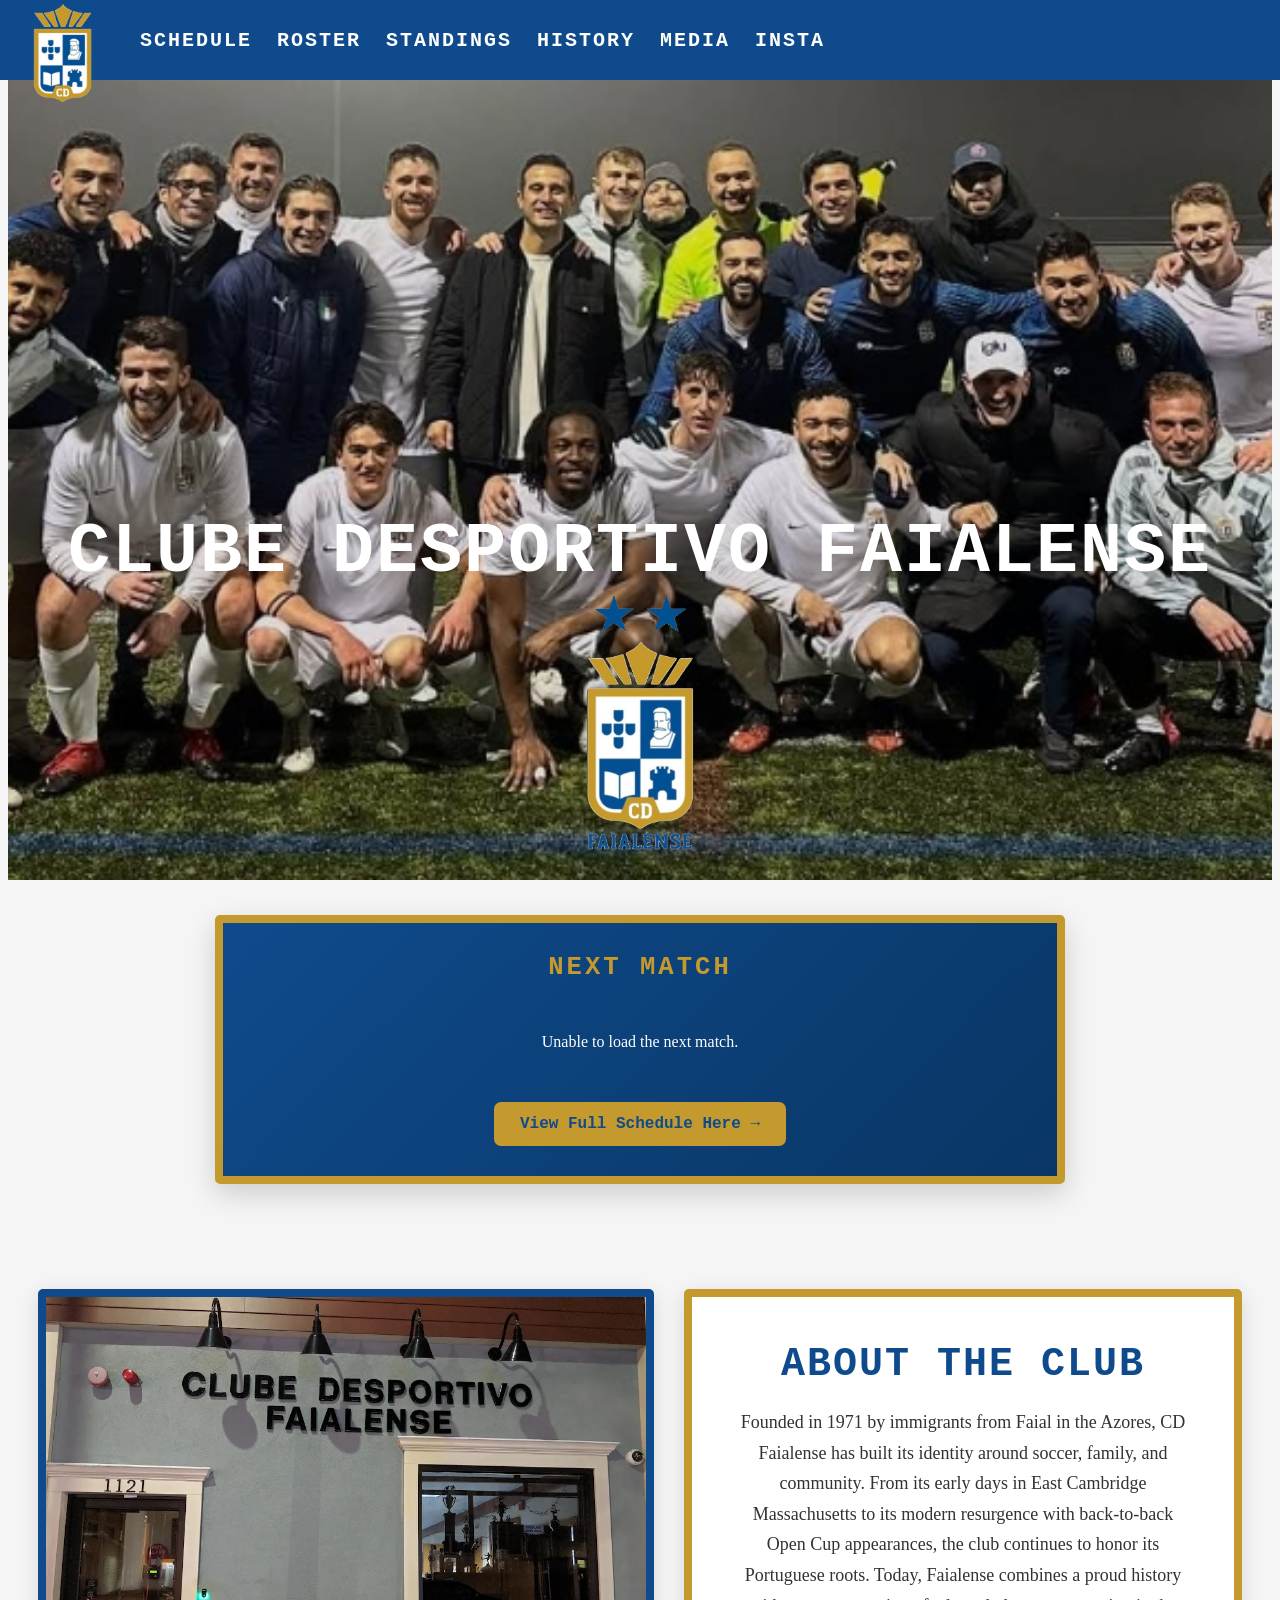
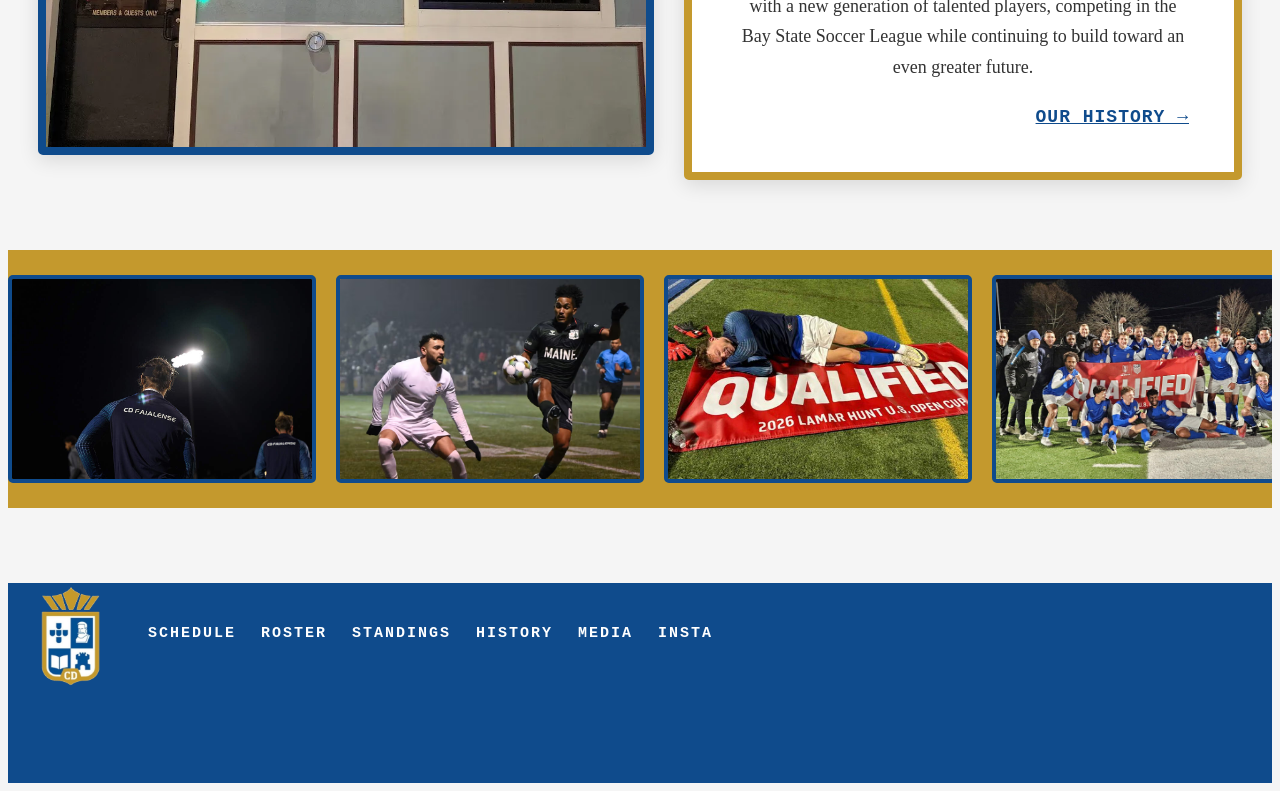
==== index.html @ 0dfa71f1 "small update" ====
<!DOCTYPE html>
<html>
<head>
	<link rel="Stylesheet" href="style.css">
	<link rel="icon" type="image/png" href="images/CD-Faialense-tab-logo.png">
	<script src="script.js" defer></script>
</head>

<body>

	<div id="flash"></div>

	<!--Team Cover Photo-->
	<section class="hero">
		<img src="images/team-photo-front-page.png" alt="team-photo-front-page">

		<div class="hero-content">
			<a href="#about" class="club-name">Clube Desportivo Faialense</a>
			<img class="team-logo" src="images/CD-Faialense-logo.png" alt="CD Faialense logo">
		</div>
	</section>

	
	<!-- Next Match Section -->
	<section id="next-match" class="next-match-section">
		<div class="next-match-container">
			<h2>NEXT MATCH</h2>

			<div id="next-match-content">
				<p>Loading next match...</p>
			</div>

			<a href="schedule.html" class="schedule-button">
				View Full Schedule Here →
			</a>
		</div>
	</section>


	<section class="about-club" id="about">

		<img class="about-photo" src="images/faialense-sport-club-building.png" alt="Clube Desportivo Faialense">

		<div class="about-box">
			<h2>About the Club</h2>

			<p>
				Founded in 1971 by immigrants from Faial in the Azores, CD Faialense has
				built its identity around soccer, family, and community. From its early days in East 
				Cambridge Massachusetts to its modern resurgence with back-to-back Open Cup appearances,
				the club continues to honor its Portuguese roots. Today, Faialense combines a proud
				history with a new generation of talented players, competing in the Bay State Soccer
				League while continuing to build toward an even greater future.
			</p>

			<a href="history.html" class="club-name history-link">Our History →</a>
		</div>
		

	</section>

	<section class="photo-carousel">

		<div class="photo-track">

			<img src="carousel-images/photo-1.png" alt="CD Faialense">
			<img src="carousel-images/photo-2.png" alt="CD Faialense">
			<img src="carousel-images/photo-3.png" alt="CD Faialense">
			<img src="carousel-images/photo-4.png" alt="CD Faialense">
			<img src="carousel-images/photo-5.png" alt="CD Faialense">
			<img src="carousel-images/photo-6.png" alt="CD Faialense">
			<img src="carousel-images/photo-7.png" alt="CD Faialense">
			<img src="carousel-images/photo-8.png" alt="CD Faialense">
			<img src="carousel-images/photo-9.png" alt="CD Faialense">
			<img src="carousel-images/photo-10.png" alt="CD Faialense">

			<!-- Duplicate the photos for the seamless loop -->

			<img src="carousel-images/photo-1.png" alt="CD Faialense">
			<img src="carousel-images/photo-2.png" alt="CD Faialense">
			<img src="carousel-images/photo-3.png" alt="CD Faialense">
			<img src="carousel-images/photo-4.png" alt="CD Faialense">
			<img src="carousel-images/photo-5.png" alt="CD Faialense">
			<img src="carousel-images/photo-6.png" alt="CD Faialense">
			<img src="carousel-images/photo-7.png" alt="CD Faialense">
			<img src="carousel-images/photo-8.png" alt="CD Faialense">
			<img src="carousel-images/photo-9.png" alt="CD Faialense">
			<img src="carousel-images/photo-10.png" alt="CD Faialense">

		</div>

	</section>

</body>

</html>
---- style.css ----
html {
    scroll-behavior: smooth;
}

/* Body */

body {
    background-color: #f5f5f5;
}


/* Header */

header {
    position: fixed;
    top: 0;
    left: 0;

    width: 100%;
    height: 80px;

    background-color: #0f4b8c;

    display: flex;
    align-items: center;

    padding: 0 30px;
    box-sizing: border-box;

    z-index: 10;
}


/* Logo */

header img {
    width: 65px;
    height: 100px;
    position: relative;
    margin-top: 30px;
    margin-right: 20px;
}


/* Navigation */

nav {
    display: flex;
    align-items: center;
    gap: 25px;
    font-size: 20px;
    flex-wrap: nowrap;
}

nav a {
    color: white;
    text-decoration: none;
    transition: color 0.15s;
}

nav a:hover {
    color: #c4992d;
}


/* Hero */

.hero {
    margin-top: 80px;
    position: relative;
}

.hero > img {
    width: 100%;
    height: 800px;
    object-fit: cover;
    display: block;
}

.hero-content {
    position: absolute;

    bottom: 20px;
    left: 0;
    width: 100%;
    text-align: center;
}

.hero .club-name {
    font-size: 70px;

    color: white;
    transition: color 0.15s;

    margin: 0;
    padding: 0;

    display: block;
    text-decoration: none;
}

.hero .club-name:hover {
    color: #c4992d;
}

.team-logo {
    width: 120px !important;
    height: auto !important;
    object-fit: contain !important;
}


/* Text */

h1 {
    color: white;
    margin-top: 100px;
}

.club-name {
    font-family: Rockwell, "Courier New", serif;
    font-weight: 900;
    letter-spacing: 2px;
    text-transform: uppercase;
}

/* Home FLash */
#flash {
    position: fixed;
    top: 0;
    left: 0;

    width: 100%;
    height: 100%;

    background-color: white;

    z-index: 1000;

    animation: flash 1s ease-out forwards;
}

@keyframes flash {
    0% {
        opacity: 1;
    }

    100% {
        opacity: 0;
        visibility: hidden;
    }
}

/* About the Club */
.about-club {
    padding: 70px 30px;
    background-color: #f5f5f5;

    display: flex;
    justify-content: center;
    align-items: stretch;
    gap: 30px;
}

/* About Club Photo */
.about-photo {
    width: 50%;
    max-width: 600px;
    height: 450px;

    object-fit: cover;

    border: 8px solid #0f4b8c;
    border-radius: 5px;
    box-shadow: 0 5px 20px rgba(0, 0, 0, 0.12);
}

/* About Club Box */
.about-box {
    width: 50%;
    max-width: 600px;
    box-sizing: border-box;

    background-color: white;

    padding: 45px;

    border: 8px solid #c4992d;
    border-radius: 5px;

    box-shadow: 0 5px 20px rgba(0, 0, 0, 0.12);

    text-align: center;

    display: flex;
    flex-direction: column;
    justify-content: center;
}

/* About Club Heading */
.about-box h2 {
    color: #0f4b8c;
    font-size: 40px;

    font-family: Rockwell, "Courier New", serif;
    font-weight: 900;
    letter-spacing: 2px;
    text-transform: uppercase;

    margin-top: 0;
    margin-bottom: 20px;
}

/* About Club Paragraph */
.about-box p {
    color: #333;

    font-size: 18px;
    line-height: 1.7;

    margin: 0;
}

/* Our History Link */
.history-link {
    align-self: flex-end;
    text-align: right;

    margin-top: 25px;

    color: #0f4b8c;
    font-family: Rockwell, "Courier New", serif;
    font-size: 18px;
    font-weight: 900;
    letter-spacing: 1px;
    text-transform: uppercase;
    text-decoration: underline;

    transition: color 0.15s;
}

.history-link:hover {
    color: #c4992d;
}

/* Next Match Section */

.next-match-section {
    padding: 35px 20px;
    display: flex;
    justify-content: center;
}

.next-match-container {
    width: 100%;
    max-width: 850px;
    padding: 30px;
    background: linear-gradient(135deg, #0f4b8c, #093665);
    text-align: center;
    box-shadow: 0 10px 28px rgba(0, 0, 0, 0.16);
    box-sizing: border-box;
    border: 8px solid #c4992d;
    border-radius: 5px;
}

.next-match-container h2 {
    color: #c4992d;
    font-family: Rockwell, "Courier New", serif;
    font-size: 1.6rem;
    letter-spacing: 3px;
    margin: 0 0 25px;
}

/* Match information - blue background throughout */
#next-match-content {
    background: transparent;
    color: white;
    padding: 10px 0 20px;
    margin-bottom: 15px;
    box-shadow: none;
}

/* Date and kickoff on the same line */
.match-details {
    display: flex;
    justify-content: center;
    align-items: center;
    gap: 24px;
    flex-wrap: wrap;
    color: white;
    font-size: 1rem;
    margin-bottom: 32px;
    transform: translateY(30px);
}

.match-date,
.match-kickoff {
    color: white;
    margin: 0;
}

/* Three-column layout: home team | VS | away team */
.match-teams {
    display: grid;
    grid-template-columns: minmax(0, 1fr) auto minmax(0, 1fr);
    align-items: center;
    width: 100%;
    gap: 12px;
    font-family: Rockwell, "Courier New", serif;
    font-size: clamp(0.9rem, 2.2vw, 1.5rem);
    font-weight: bold;
}

.match-teams > span:first-child {
    text-align: right;
    overflow-wrap: anywhere;
}

.match-teams > span:last-child {
    text-align: left;
    overflow-wrap: anywhere;
}

/* CD Faialense in gold */
.faialense-team {
    color: #c4992d;

}

/* Opponent in white */
.opponent-team {
    color: #ffffff;
}

/* VS always centered */
.match-vs {
    color: rgba(255, 255, 255, 0.8);
    text-align: center;
    font-size: 0.9em;
    font-weight: normal;
    white-space: nowrap;
}

/* Countdown heading */
.countdown-label {
    margin-top: 30px;
    color: #c4992d;
    font-family: Rockwell, "Courier New", serif;
    font-size: 0.95rem;
    letter-spacing: 2px;
    font-weight: bold;
}

/* Countdown timer */
.match-countdown {
    margin-top: 10px;
    color: white;
    font-family: Rockwell, "Courier New", serif;
    font-size: clamp(1.5rem, 4vw, 2.2rem);
    font-weight: bold;
    font-variant-numeric: tabular-nums;
}

/* View Full Schedule button */
.schedule-button {
    display: inline-block;
    font-family: Rockwell, "Courier New", serif;
    background: #c4992d;
    color: #0f4b8c;
    padding: 13px 26px;
    border-radius: 7px;
    text-decoration: none;
    font-weight: bold;
    transition: background-color 0.2s ease,
                transform 0.2s ease;
}

.schedule-button:hover {
    background: #ddb849;
    transform: translateY(-2px);
}

/* Mobile styling */
@media (max-width: 600px) {
    .next-match-section {
        padding: 24px 12px;
    }

    .next-match-container {
        padding: 22px 12px;
    }

    .next-match-container h2 {
        font-size: 1.4rem;
    }

    .match-details {
        gap: 10px 18px;
        font-size: 0.9rem;
        margin-bottom: 25px;
    }

    .match-teams {
        gap: 7px;
        font-size: clamp(0.75rem, 3.2vw, 1.1rem);
    }

    .match-countdown {
        font-size: 1.45rem;
    }

    .schedule-button {
        padding: 12px 20px;
    }
}

/* Photo Carousel */

.photo-carousel {
    width: 100%;
    overflow: hidden;
    background-color: #c4992d;
    padding: 25px 0;
}

.photo-track {
    display: flex;
    width: max-content;
    animation: photo-scroll 40s linear infinite;
}

.photo-track img {
    width: 300px;
    height: 200px;
    object-fit: cover;
    margin-right: 20px;
    border-radius: 5px;
    border: 4px solid #0f4b8c;
}

@keyframes photo-scroll {
    from {
        transform: translateX(0);
    }

    to {
        transform: translateX(-50%);
    }
}

/* Footer */

footer {
    width: 100%;
    height: 200px;

    background-color: #0f4b8c;

    display: flex;
    align-items: center;

    padding: 0 30px;
    margin-top: 75px;

    box-sizing: border-box;
}

footer img {
    width: 65px;
    height: 100px;
    position: relative;
    margin-top: 10px;
    margin-right: 20px;

}

footer nav {
    display: flex;
    font-size: 15px;
    margin-bottom: 100px;
}

footer nav a {
    color: white;
    text-decoration: none;
    transition: color 0.15s;
}

footer nav a:hover {
    color: #c4992d;
}


/* MEDIA PAGE */

/* ============================================================
   News Section
   ============================================================ */

.news-section {
    max-width: 1200px;
    margin: 0 auto 80px auto;
}

.news-section > h2,
.videos-section > h2 {
    color: #0f4b8c;
    font-family: Rockwell, "Courier New", serif;
    font-size: 50px;
    font-weight: 900;
    letter-spacing: 2px;
    text-transform: uppercase;
    text-align: center;
    margin: 0 0 35px 0;
}


/* Featured Article */

.featured-news-card {
    display: flex;
    background-color: white;
    border: 5px solid #c4992d;
    border-radius: 5px;
    overflow: hidden;
    box-shadow: 0 5px 20px rgba(0, 0, 0, 0.12);
    margin-bottom: 30px;
}

.featured-news-card .news-image {
    width: 55%;
}

.featured-news-card .news-image img {
    width: 100%;
    height: 400px;
    object-fit: cover;
    display: block;
}

.featured-news-card .news-content {
    width: 45%;
    padding: 40px;
    box-sizing: border-box;
    display: flex;
    flex-direction: column;
    justify-content: center;
}


/* Smaller Articles */

.news-grid {
    display: grid;
    grid-template-columns: repeat(2, 1fr);
    gap: 30px;
}

.news-card {
    background-color: white;
    border: 4px solid #c4992d;
    border-radius: 5px;
    overflow: hidden;
    box-shadow: 0 5px 20px rgba(0, 0, 0, 0.12);
}

.news-card .news-image img {
    width: 100%;
    height: 240px;
    object-fit: cover;
    display: block;
}

.news-card .news-content {
    padding: 25px;
}


/* Text */

.news-source {
    color: #c4992d;
    font-family: Rockwell, "Courier New", serif;
    font-size: 14px;
    font-weight: bold;
    letter-spacing: 1px;
    margin: 0 0 12px 0;
}

.news-content h3 {
    color: #0f4b8c;
    font-family: Rockwell, "Courier New", serif;
    font-size: 25px;
    font-weight: 900;
    line-height: 1.2;
    margin: 0 0 15px 0;
}

.featured-news-card h3 {
    font-size: 32px;
}

.news-content p:not(.news-source) {
    color: #555;
    font-size: 17px;
    line-height: 1.6;
    margin: 0 0 20px 0;
}


/* Read Article */

.news-link {
    color: #0f4b8c;
    font-family: Rockwell, "Courier New", serif;
    font-weight: bold;
    text-decoration: underline;
    font-size: 17px;
    transition: color 0.15s;
}

.news-link:hover {
    color: #c4992d;
}


/* Space Before Videos */

.videos-section {
    max-width: 1200px;
    margin: 0 auto;
}


.media-page {
    margin-top: 80px;
    padding: 60px 40px;
    background-color: #f5f5f5;
    min-height: 700px;
}

.media-page > h1 {
    color: #0f4b8c;
    font-family: Rockwell, "Courier New", serif;
    font-weight: 900;
    letter-spacing: 2px;
    text-transform: uppercase;

    text-align: center;
    font-size: 50px;

    margin: 0 0 50px 0;
}


/* Video Grid */

.video-grid {
    max-width: 1200px;
    margin: 0 auto;

    display: grid;
    grid-template-columns: repeat(2, 1fr);
    gap: 30px;
}


/* Video Cards */

.video-card {
    background-color: white;

    border: 4px solid #c4992d;
    border-radius: 5px;

    padding: 15px;

    box-shadow: 0 5px 20px rgba(0, 0, 0, 0.12);
}

.video-card iframe {
    width: 100%;
    height: 300px;

    border: none;
}

.video-card h2 {
    color: #0f4b8c;

    font-family: Rockwell, "Courier New", serif;
    font-weight: 900;

    margin: 15px 0 5px 0;
}

.video-card p {
    color: #1e1e1e;
    margin: 0;
}


/* STANDINGS */

.standings-page {
    margin-top: 80px;
    padding: 70px 30px 90px 30px;
    background-color: #f5f5f5;
    min-height: 700px;
}

.standings-page h1 {
    color: #0f4b8c;
    font-family: Rockwell, "Courier New", serif;
    font-weight: 900;
    letter-spacing: 2px;
    text-transform: uppercase;
    text-align: center;
    font-size: 50px;
    margin: 0;
}

.standings-subtitle {
    text-align: center;
    color: #555;
    font-size: 20px;
    margin: 10px 0 45px 0;
}


/* Table */

.table-container {
    max-width: 1200px;
    margin: 0 auto;
    overflow-x: auto;
}

.standings-table {
    width: 100%;
    border-collapse: collapse;
    background-color: rgb(230, 229, 245);
    box-shadow: 0 5px 20px rgba(0, 0, 0, 0.12);
}


/* Table Header */

.standings-table thead {
    background-color: #0f4b8c;
    color: white;
}

.standings-table th {
    padding: 18px 12px;
    font-family: Rockwell, "Courier New", serif;
    font-size: 16px;
    text-transform: uppercase;
    letter-spacing: 1px;
}


/* Table Rows */

.standings-table td {
    padding: 17px 12px;
    text-align: center;
    border-bottom: 1px solid #ddd;
    font-size: 17px;
}


/* Team Name */

.standings-table td:nth-child(2) {
    text-align: left;
    font-weight: bold;
}


/* Alternating Rows */

.standings-table tbody tr:nth-child(even) {
    background-color: #f4f4e4;
}


/* Hover */

.standings-table tbody tr:hover {
    background-color: #bdb8c9;
}


/* Faialense */

.standings-table .faialense-row {
    background-color: #e8f0f8;
    border-left: 7px solid #c4992d;
    font-weight: bold;
}

.standings-table .faialense-row td {
    color: #0f4b8c;
}

.standings-table .faialense-row td:last-child {
    color: #c4992d;
    font-size: 19px;
}


/* Official BSSL Link */

.official-standings-link {
    display: block;
    width: fit-content;
    margin: 35px auto 0 auto;
    padding: 14px 25px;
    background-color: #0f4b8c;
    color: white;
    text-decoration: none;
    font-family: Rockwell, "Courier New", serif;
    font-weight: bold;
    text-transform: uppercase;
    letter-spacing: 1px;
    border-radius: 4px;
    transition: background-color 0.15s;
}

.official-standings-link:hover {
    background-color: #c4992d;
}

/* Season Selector */

.season-selector {
    display: flex;
    justify-content: center;
    align-items: center;
    gap: 12px;
    margin: 20px 0 30px;
}

.season-selector label {
    font-weight: bold;
}

.season-selector select {
    padding: 10px 14px;
    border: 2px solid #c4992d;
    border-radius: 6px;
    background-color: white;
    color: #0f4b8c;
    font-size: 16px;
    font-weight: bold;
    cursor: pointer;
}

.season-selector select:focus {
    outline: 2px solid #0f4b8c;
    outline-offset: 2px;
}

/* Standings Legend */

.standings-legend {
    margin: 20px auto 30px;
    margin-top: 50px;
    text-align: center;
    color: #0f4b8c;
}

.standings-legend p {
    margin-bottom: 12px;
    font-size: 16px;
}

.legend-items {
    display: flex;
    flex-wrap: wrap;
    justify-content: center;
    gap: 10px 20px;
    font-size: 14px;
}

.legend-items strong {
    color: #c4992d;
}



/* ROSTER */

.roster-page {
    margin-top: 80px;
    padding: 70px 30px 90px 30px;
    background-color: #f5f5f5;
    min-height: 700px;
}

.roster-page > h1 {
    color: #0f4b8c;
    font-family: Rockwell, "Courier New", serif;
    font-weight: 900;
    letter-spacing: 2px;
    text-transform: uppercase;
    text-align: center;
    font-size: 50px;
    margin: 0;
}

.roster-subtitle {
    text-align: center;
    color: #555;
    font-size: 20px;
    margin: 10px 0 55px 0;
}


/* Position Sections */

.roster-section {
    max-width: 1200px;
    margin: 0 auto 55px auto;
}

.roster-section h2 {
    color: #0f4b8c;
    font-family: Rockwell, "Courier New", serif;
    font-weight: 900;
    letter-spacing: 2px;
    text-transform: uppercase;
    font-size: 32px;
    border-left: 8px solid #c4992d;
    padding-left: 15px;
    margin-bottom: 20px;
}


/* Tables */

.roster-table-container {
    overflow-x: auto;
}

.roster-table {
    width: 100%;
    border-collapse: collapse;
    background-color: rgb(230, 229, 245);
    box-shadow: 0 5px 20px rgba(0, 0, 0, 0.12);
}


/* Table Header */

.roster-table thead {
    background-color: #0f4b8c;
    color: rgb(255, 255, 255);
}

.roster-table th {
    padding: 16px 12px;
    font-family: Rockwell, "Courier New", serif;
    font-size: 15px;
    text-transform: uppercase;
    letter-spacing: 1px;
}


/* Table Body */

.roster-table td {
    padding: 15px 12px;
    text-align: center;
    font-family: Rockwell, "Courier New", serif;
    border-bottom: 1px solid #ddd;
    font-size: 16px;
}

.roster-table td:nth-child {
    text-align: left;
    font-family: Rockwell, "Courier New", serif;
    font-weight: bold;
}


/* Player Links */

.roster-table td a {
    color: #0f4b8c;
    text-decoration: none;
    transition: color 0.15s;
}

.roster-table td a:hover {
    color: #c4992d;
}


/* Alternating Rows */

.roster-table tbody tr:nth-child(even) {
    background-color: #f4f4e4;
}


/* Hover */

.roster-table tbody tr:hover {
    background-color: #bdb8c9;
}

/* History Page */
.history-page {
    margin-top: 80px;
    padding: 70px 30px 90px 30px;
    background-color: #f5f5f5;
    min-height: 700px;
}

.history-page h1 {
    color: #0f4b8c;
    font-family: Rockwell, "Courier New", serif;
    font-weight: 900;
    letter-spacing: 2px;
    text-transform: uppercase;
    text-align: center;
    font-size: 50px;
    margin: 0 0 45px 0;
}

.history-photo {
    max-width: 1000px;
    margin: 0 auto 40px auto;
}

.history-photo img {
    width: 100%;
    height: 450px;
    object-fit: cover;
    border: 8px solid #0f4b8c;
    border-radius: 5px;
    box-shadow: 0 5px 20px rgba(0, 0, 0, 0.12);
}

.history-intro {
    max-width: 850px;
    margin: 0 auto 50px auto;
    padding: 45px;
    box-sizing: border-box;
    background-color: white;
    border: 8px solid #c4992d;
    border-radius: 5px;
    text-align: center;
    box-shadow: 0 5px 20px rgba(0, 0, 0, 0.12);
}

.history-intro h2 {
    color: #0f4b8c;
    font-family: Rockwell, "Courier New", serif;
    font-weight: 900;
    letter-spacing: 2px;
    text-transform: uppercase;
    font-size: 36px;
    margin-top: 0;
}

.history-intro p {
    color: #333;
    font-size: 18px;
    line-height: 1.7;
}

.coming-soon {
    margin-top: 30px;
    color: #c4992d;
    font-family: Rockwell, "Courier New", serif;
    font-size: 28px;
    font-weight: 900;
    letter-spacing: 3px;
}

/* Schedule Page */

.schedule-page {
    margin-top: 80px;
    padding: 70px 30px 90px 30px;
    background-color: #f5f5f5;
    min-height: 700px;
}

.schedule-page h1 {
    color: #0f4b8c;
    font-family: Rockwell, "Courier New", serif;
    font-weight: 900;
    letter-spacing: 2px;
    text-transform: uppercase;
    text-align: center;
    font-size: 50px;
    margin: 0;
}

.schedule-subtitle {
    text-align: center;
    color: #555;
    font-size: 20px;
    margin: 10px 0 50px 0;
}


/* Schedule Sections */

.schedule-section {
    max-width: 1100px;
    margin: 0 auto 60px auto;
}

.schedule-section h2 {
    color: #0f4b8c;
    font-family: Rockwell, "Courier New", serif;
    font-weight: 900;
    letter-spacing: 2px;
    text-transform: uppercase;
    font-size: 32px;
    margin-bottom: 25px;
}


/* Match Cards */

.schedule-list {
    display: flex;
    flex-direction: column;
    gap: 15px;
}

.match-card {
    background-color: white;
    border-left: 8px solid #c4992d;
    padding: 22px 25px;
    display: flex;
    align-items: center;
    box-shadow: 0 5px 15px rgba(0, 0, 0, 0.10);
    border-radius: 4px;
}

.match-date {
    width: 140px;
    text-align: center;
    border-right: 1px solid #ddd;
    padding-right: 20px;
}

.match-date span {
    display: block;
    color: #0f4b8c;
    font-weight: bold;
    font-size: 17px;
}

.match-date strong {
    display: block;
    color: #555;
    margin-top: 5px;
    font-size: 15px;
}

.match-info {
    flex: 1;
    padding-left: 30px;
}

.match-info h3 {
    margin: 0;
    color: #0f4b8c;
    font-family: Rockwell, "Courier New", serif;
    font-size: 23px;
}

.match-info p {
    margin: 5px 0 0 0;
    color: #333;
    font-size: 18px;
}

.match-location {
    font-size: 15px !important;
    color: #777 !important;
}

.match-type {
    color: #c4992d;
    font-family: Rockwell, "Courier New", serif;
    font-weight: bold;
    text-transform: uppercase;
    letter-spacing: 1px;
}

.match-result {
    color: #0f4b8c;
    font-family: Rockwell, "Courier New", serif;
    font-size: 25px;
    font-weight: 900;
    padding-left: 20px;
}


/* Official BSSL Link */

.official-schedule-link {
    display: block;
    width: fit-content;
    margin: 20px auto 0 auto;
    padding: 14px 25px;
    background-color: #0f4b8c;
    color: white;
    text-decoration: none;
    font-family: Rockwell, "Courier New", serif;
    font-weight: bold;
    text-transform: uppercase;
    letter-spacing: 1px;
    border-radius: 4px;
    transition: background-color 0.15s;
}

.official-schedule-link:hover {
    background-color: #c4992d;
}

.match-score {
    color: #0f4b8c !important;
    font-family: Rockwell, "Courier New", serif;
    font-size: 25px !important;
    font-weight: 900;
    margin: 8px 0 0 0 !important;
}
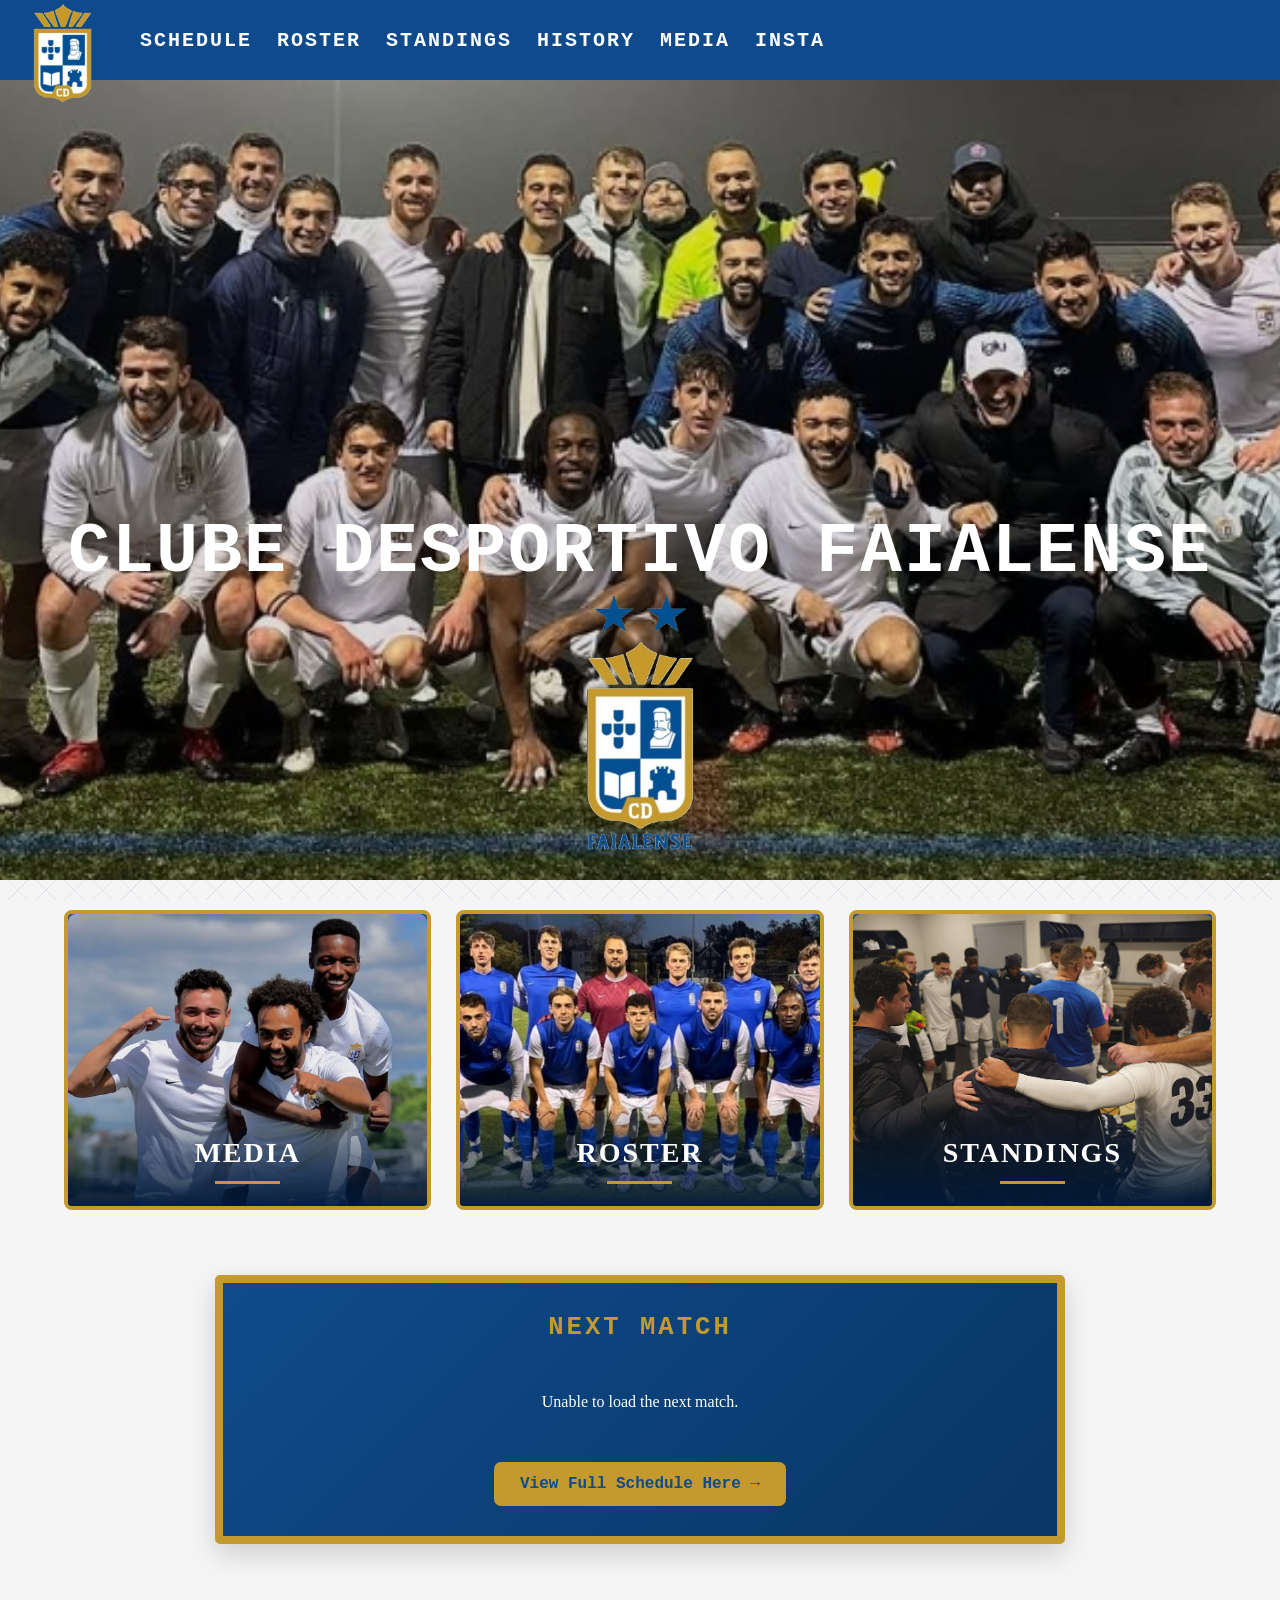
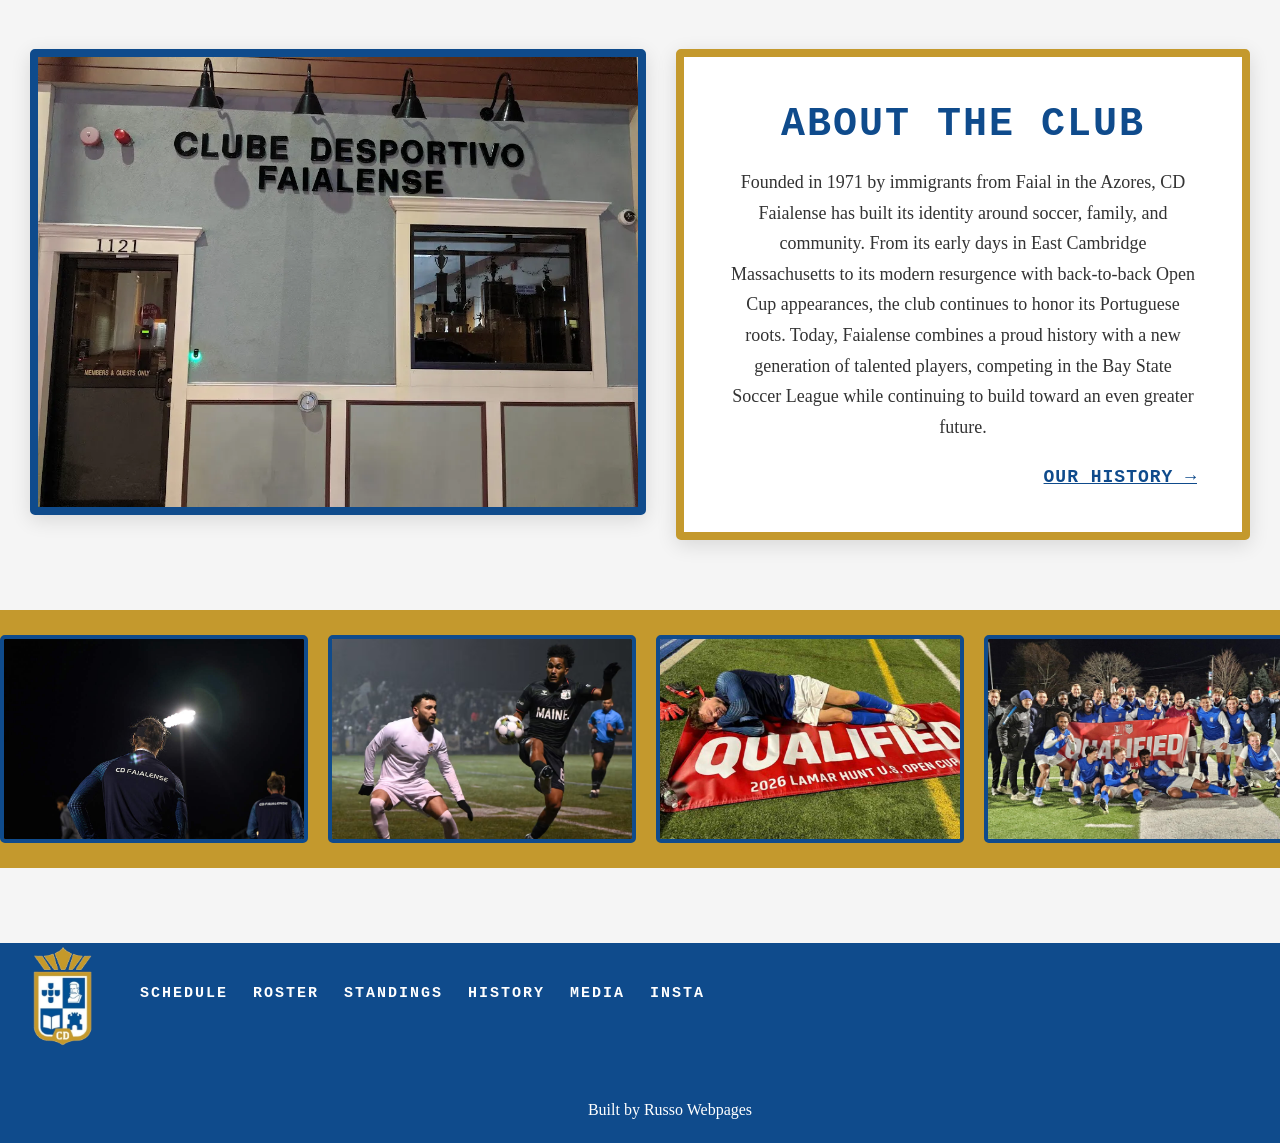
==== commit d7af1bd4: "updated the homepage to add extra options" ====
--- a/index.html
+++ b/index.html
@@ -18,6 +18,32 @@
 			<a href="#about" class="club-name">Clube Desportivo Faialense</a>
 			<img class="team-logo" src="images/CD-Faialense-logo.png" alt="CD Faialense logo">
 		</div>
+	</section>
+
+	<!-- Main Navigation Cards -->
+	<section class="main-navigation">
+
+		<a href="media.html" class="nav-card">
+			<img src="carousel-images/photo-6.png" alt="CD Faialense match action">
+			<div class="nav-card-title">
+				<h2>MEDIA</h2>
+			</div>
+		</a>
+
+		<a href="roster.html" class="nav-card">
+			<img src="images/team-photo-2026.jpeg" alt="CD Faialense team">
+			<div class="nav-card-title">
+				<h2>ROSTER</h2>
+			</div>
+		</a>
+
+		<a href="standings.html" class="nav-card">
+			<img src="images/wbur-image.png" alt="Soccer ball on the pitch">
+			<div class="nav-card-title">
+				<h2>STANDINGS</h2>
+			</div>
+		</a>
+
 	</section>
 
 	
--- a/style.css
+++ b/style.css
@@ -2,12 +2,28 @@
     scroll-behavior: smooth;
 }
 
-/* Body */
-
 body {
     background-color: #f5f5f5;
-}
-
+    margin: 0;
+
+    background-image:
+        repeating-linear-gradient(
+            45deg,
+            transparent 0px,
+            transparent 19px,
+            rgba(15, 75, 140, 0.15) 19.5px,
+            transparent 20px
+        ),
+        repeating-linear-gradient(
+            -45deg,
+            transparent 0px,
+            transparent 19px,
+            rgba(15, 75, 140, 0.15) 19.5px,
+            transparent 20px
+        );
+
+    background-attachment: fixed;
+}
 
 /* Header */
 
@@ -151,10 +167,121 @@
     }
 }
 
+
+/* Main Navigation */
+
+.main-navigation {
+    display: grid;
+    grid-template-columns: repeat(3, minmax(0, 1fr));
+    gap: 25px;
+
+    padding: 30px 5%;
+}
+
+/* Image Card */
+
+.nav-card {
+    position: relative;
+    display: block;
+
+    height: 300px;
+    overflow: hidden;
+
+    text-decoration: none;
+    color: white;
+
+    border: 4px solid #c4992d;
+    border-radius: 8px;
+    box-sizing: border-box;
+    overflow: hidden;
+
+    background-color: #0f4b8c;
+}
+
+/* Image */
+
+.nav-card img {
+    display: block;
+    width: 100%;
+    height: 100%;
+
+    object-fit: cover;
+    
+    border-radius: 8px;
+    box-sizing: border-box;
+
+    transition: transform 0.4s ease;
+}
+/* Zoom Image on Hover */
+
+.nav-card:hover img {
+    transform: scale(1.1);
+}
+
+/* Bottom Title Overlay */
+
+.nav-card-title {
+    position: absolute;
+    bottom: 0;
+    left: 0;
+
+    width: 100%;
+    box-sizing: border-box;
+    padding: 35px 15px 22px;
+
+    text-align: center;
+
+    background: linear-gradient(
+        to top,
+        rgba(0, 25, 55, 0.95),
+        rgba(0, 25, 55, 0.0)
+    );
+
+    pointer-events: none;
+}
+
+.nav-card-title h2 {
+    margin: 0;
+
+    color: white;
+    font-size: 28px;
+    letter-spacing: 2px;
+    font-weight: bold;
+}
+
+/* Gold Underline */
+
+.nav-card-title h2::after {
+    content: "";
+    display: block;
+
+    width: 65px;
+    height: 3px;
+
+    margin: 12px auto 0;
+
+    background-color: #c4992d;
+}
+
+/* Mobile Layout */
+
+@media (max-width: 800px) {
+    .main-navigation {
+        grid-template-columns: 1fr;
+        padding: 20px 5%;
+        gap: 18px;
+    }
+
+    .nav-card {
+        height: 250px;
+    }
+}
+
+
+
 /* About the Club */
 .about-club {
     padding: 70px 30px;
-    background-color: #f5f5f5;
 
     display: flex;
     justify-content: center;
@@ -289,8 +416,8 @@
     flex-wrap: wrap;
     color: white;
     font-size: 1rem;
-    margin-bottom: 32px;
-    transform: translateY(30px);
+    margin-top: 30px;
+    margin-bottom: 30px;
 }
 
 .match-date,
@@ -490,6 +617,15 @@
     color: #c4992d;
 }
 
+footer p {
+    position: absolute;
+    margin-top: 150px;
+    color: white;
+
+    width: 100%;
+    text-align: center;
+}
+
 
 /* MEDIA PAGE */
 
@@ -705,7 +841,6 @@
 .standings-page {
     margin-top: 80px;
     padding: 70px 30px 90px 30px;
-    background-color: #f5f5f5;
     min-height: 700px;
 }
 
@@ -722,7 +857,8 @@
 
 .standings-subtitle {
     text-align: center;
-    color: #555;
+    font-family: Rockwell, "Courier New", serif;
+    color: black;
     font-size: 20px;
     margin: 10px 0 45px 0;
 }
@@ -765,6 +901,7 @@
 .standings-table td {
     padding: 17px 12px;
     text-align: center;
+    font-family: Rockwell, "Courier New", serif;
     border-bottom: 1px solid #ddd;
     font-size: 17px;
 }
@@ -825,11 +962,13 @@
     text-transform: uppercase;
     letter-spacing: 1px;
     border-radius: 4px;
-    transition: background-color 0.15s;
+    border: 2px solid #c4992d;
+    transition: color 0.15s, background-color 0.15s;
 }
 
 .official-standings-link:hover {
-    background-color: #c4992d;
+    color: #c4992d;
+    background-color: #0b2f55;
 }
 
 /* Season Selector */
@@ -844,6 +983,7 @@
 
 .season-selector label {
     font-weight: bold;
+    font-family: Rockwell, "Courier New", serif;
 }
 
 .season-selector select {
@@ -882,6 +1022,7 @@
     justify-content: center;
     gap: 10px 20px;
     font-size: 14px;
+    font-family: Rockwell, "Courier New", serif;
 }
 
 .legend-items strong {
@@ -1012,14 +1153,15 @@
 }
 
 /* History Page */
+
 .history-page {
     margin-top: 80px;
-    padding: 70px 30px 90px 30px;
+    padding: 70px 30px 90px;
     background-color: #f5f5f5;
     min-height: 700px;
 }
 
-.history-page h1 {
+.history-page > h1 {
     color: #0f4b8c;
     font-family: Rockwell, "Courier New", serif;
     font-weight: 900;
@@ -1027,60 +1169,157 @@
     text-transform: uppercase;
     text-align: center;
     font-size: 50px;
-    margin: 0 0 45px 0;
-}
-
-.history-photo {
-    max-width: 1000px;
-    margin: 0 auto 40px auto;
-}
-
-.history-photo img {
-    width: 100%;
-    height: 450px;
-    object-fit: cover;
-    border: 8px solid #0f4b8c;
-    border-radius: 5px;
-    box-shadow: 0 5px 20px rgba(0, 0, 0, 0.12);
-}
-
-.history-intro {
-    max-width: 850px;
-    margin: 0 auto 50px auto;
-    padding: 45px;
+    margin: 0 0px;
+}
+
+/* Main blue history section */
+
+.history-container {
+    max-width: 80%;
+    margin: 0 auto;
+    padding: 35px;
     box-sizing: border-box;
-    background-color: white;
+    height: 900px;
+    background: linear-gradient(135deg, #0f4b8c, #093665);
     border: 8px solid #c4992d;
     border-radius: 5px;
-    text-align: center;
-    box-shadow: 0 5px 20px rgba(0, 0, 0, 0.12);
-}
-
-.history-intro h2 {
-    color: #0f4b8c;
-    font-family: Rockwell, "Courier New", serif;
-    font-weight: 900;
+    box-shadow: 0 5px 20px rgba(0, 0, 0, 0.16);
+}
+
+
+/* Event photo and heading above the timeline */
+
+.history-content {
+    display: flex;
+    flex-direction: column;
+    align-items: center;
+    gap: 10px;
+}
+
+.history-content > img {
+    display: block;
+    width: 100%;
+    height: 425px;
+    object-fit: cover;
+    border: 4px solid #c4992d;
+    border-radius: 4px;
+    box-sizing: border-box;
+    flex-shrink: 0;
+}
+
+.history-heading {
+    width: 100%;
+    text-align: center;
+    color: white;
+}
+
+#history-date {
+    color: #c4992d;
+    font-family: Rockwell, "Courier New", serif;
+    font-size: 18px;
+    font-weight: bold;
     letter-spacing: 2px;
-    text-transform: uppercase;
-    font-size: 36px;
-    margin-top: 0;
-}
-
-.history-intro p {
-    color: #333;
+    margin: 0 0 5px;
+}
+
+#history-title {
+    color: white;
+    font-family: Rockwell, "Courier New", serif;
+    font-size: 32px;
+    margin: 0px;
+}
+
+/* Description below the timeline */
+
+.history-description {
+    color: white;
+    text-align: center;
+    padding: 25px 10px 10px;
+}
+
+#history-description {
+    max-width: 800px;
+    margin: 0 auto;
     font-size: 18px;
     line-height: 1.7;
 }
 
-.coming-soon {
-    margin-top: 30px;
-    color: #c4992d;
-    font-family: Rockwell, "Courier New", serif;
-    font-size: 28px;
-    font-weight: 900;
-    letter-spacing: 3px;
-}
-
+
+/* Timeline */
+
+.history-timeline {
+    display: flex;
+    justify-content: space-between;
+    align-items: center;
+    gap: 12px;
+    margin-top: 20px;
+    padding-top: 25px;
+    border-top: 2px solid rgba(255, 255, 255, 0.3);
+}
+
+.timeline-button {
+    flex: 1;
+    padding: 12px 8px;
+    border: 2px solid #c4992d;
+    border-radius: 4px;
+    background-color: transparent;
+    color: white;
+    font-family: Rockwell, "Courier New", serif;
+    font-size: 17px;
+    font-weight: bold;
+    cursor: pointer;
+    transition: background-color 0.2s, color 0.2s;
+}
+
+.timeline-button:hover,
+.timeline-button.active {
+    background-color: #c4992d;
+    color: #0f4b8c;
+}
+
+.timeline-button:focus-visible {
+    outline: 3px solid white;
+    outline-offset: 3px;
+}
+
+/* Mobile layout */
+
+@media (max-width: 600px) {
+    .history-page {
+        padding: 45px 12px 60px;
+    }
+
+    .history-page > h1 {
+        font-size: 36px;
+        margin-bottom: 25px;
+    }
+
+    .history-container {
+        padding: 18px 12px;
+    }
+
+    .history-content > img {
+        max-height: 280px;
+    }
+
+    #history-title {
+        font-size: 25px;
+    }
+
+    #history-description {
+        font-size: 16px;
+    }
+
+    .history-timeline {
+        justify-content: flex-start;
+        overflow-x: auto;
+        padding: 20px 2px 10px;
+    }
+
+    .timeline-button {
+        flex: 0 0 65px;
+    }
+}
 /* Schedule Page */
 
 .schedule-page {
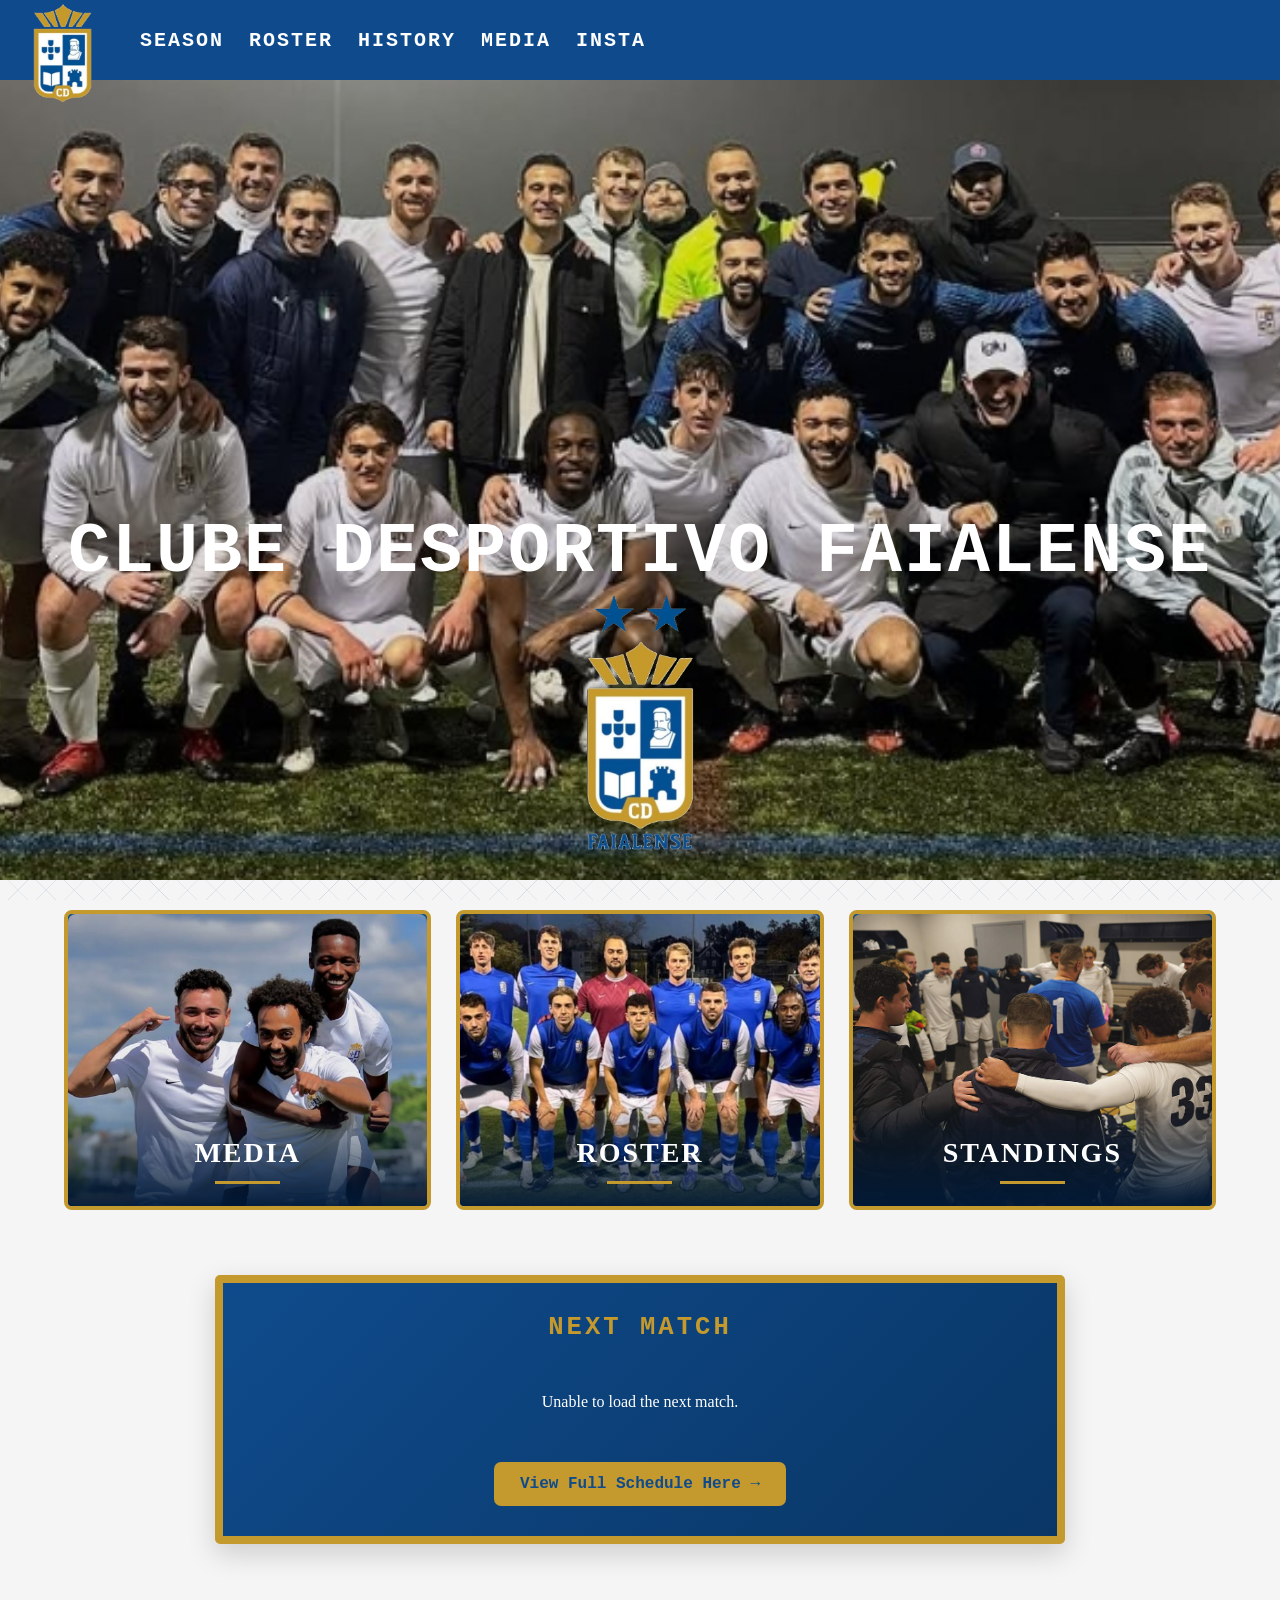
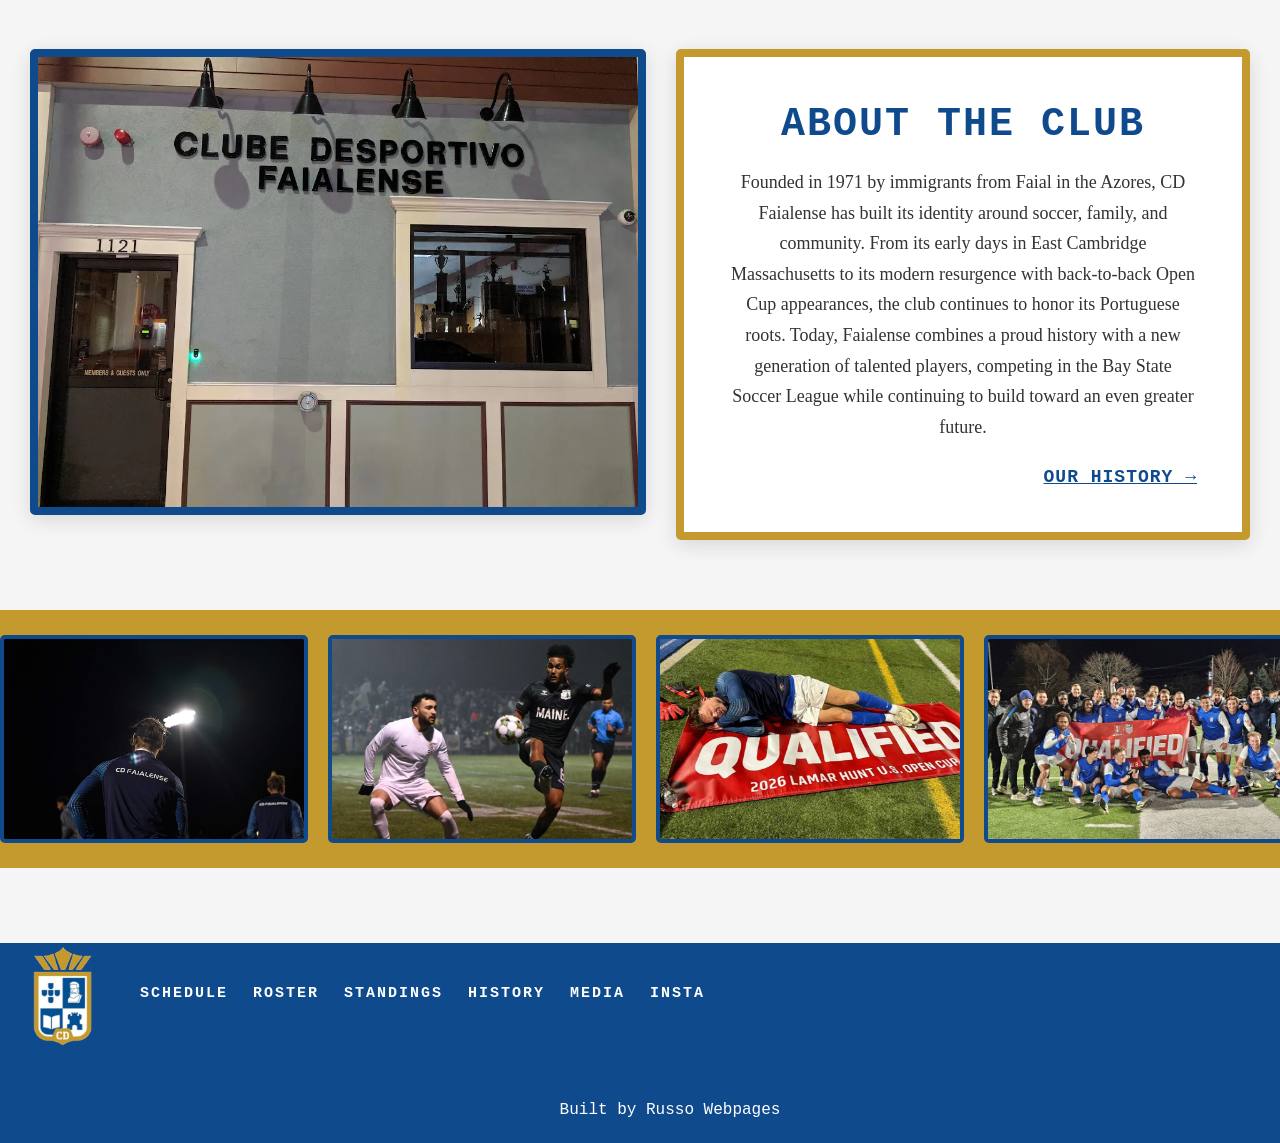
==== commit 1b71b860: "cleaning tab title, making the internal code cleaner and more readable" ====
--- a/index.html
+++ b/index.html
@@ -4,6 +4,7 @@
 	<link rel="Stylesheet" href="style.css">
 	<link rel="icon" type="image/png" href="images/CD-Faialense-tab-logo.png">
 	<script src="script.js" defer></script>
+	<title>Homepage | CD Faialense</title>
 </head>
 
 <body>
--- a/style.css
+++ b/style.css
@@ -78,6 +78,63 @@
     color: #c4992d;
 }
 
+.nav-style {
+
+    color: white;
+    transition: color 0.15s;
+
+    margin: 0;
+    padding: 0;
+
+    display: block;
+    text-decoration: none;
+
+    font-family: Rockwell, "Courier New", serif;
+    font-weight: 900;
+    letter-spacing: 2px;
+    text-transform: uppercase;
+}
+
+/* Dropdown for Season */
+
+.dropdown{
+    position: relative;
+}
+
+.dropdown-content {
+    display: none;
+    position: absolute;
+    top: 100%;
+
+    min-width: 180px;
+    background-color: white;
+    box-shadow: 0 4px 10px rgba(0, 0, 0, 0.15);
+}
+
+/* Dropdown links */
+.dropdown-content a {
+    display: block;
+    padding: 15px;
+    font-family: Rockwell, "Courier New", serif;
+    font-weight: 900;
+    text-transform: uppercase;
+    text-decoration: none;
+    color: black;
+    font-size: 16px;
+    transition: color 0.20s;
+}
+
+.dropdown-content a:hover {
+    color:#c4992d;
+    background-color: #f5f5f5;
+}
+
+/* Show menu on hover or keyboard focus */
+.dropdown:hover .dropdown-content,
+.dropdown:focus-within .dropdown-content {
+    display: block;
+}
+
 
 /* Hero */
 
@@ -206,7 +263,7 @@
     height: 100%;
 
     object-fit: cover;
-    
+
     border-radius: 8px;
     box-sizing: border-box;
 
@@ -619,6 +676,7 @@
 
 footer p {
     position: absolute;
+    font-family: Rockwell, 'Courier New', serif;
     margin-top: 150px;
     color: white;
 
@@ -629,9 +687,7 @@
 
 /* MEDIA PAGE */
 
-/* ============================================================
-   News Section
-   ============================================================ */
+/* News Section*/
 
 .news-section {
     max-width: 1200px;
@@ -771,7 +827,6 @@
 .media-page {
     margin-top: 80px;
     padding: 60px 40px;
-    background-color: #f5f5f5;
     min-height: 700px;
 }
 
@@ -1031,16 +1086,25 @@
 
 
 
-/* ROSTER */
+
+/*ROSTER*/
 
 .roster-page {
-    margin-top: 80px;
-    padding: 70px 30px 90px 30px;
-    background-color: #f5f5f5;
+    max-width: 1500px;
+    margin: 80px auto 0;
+    padding: 50px 30px 90px;
     min-height: 700px;
-}
-
-.roster-page > h1 {
+    box-sizing: border-box;
+}
+
+/* Page Heading */
+
+.roster-header {
+    text-align: center;
+    margin-bottom: 25px;
+}
+
+.roster-page h1 {
     color: #0f4b8c;
     font-family: Rockwell, "Courier New", serif;
     font-weight: 900;
@@ -1053,111 +1117,257 @@
 
 .roster-subtitle {
     text-align: center;
-    color: #555;
+    color: black;
+    font-family: Rockwell, "Courier New", serif;
     font-size: 20px;
-    margin: 10px 0 55px 0;
-}
-
-
-/* Position Sections */
+    margin: 10px 0 0;
+}
+
+/* ==============================
+   POSITION NAVIGATION
+============================== */
+
+.roster-nav {
+    display: flex;
+    justify-content: center;
+    align-items: center;
+    flex-wrap: wrap;
+    gap: 15px;
+
+    margin: 35px 0 55px;
+    padding: 15px;
+
+    background-color: #f4f5f7;
+    border-bottom: 4px solid #c4992d;
+    border-radius: 8px;
+}
+
+.roster-nav a {
+    color: #0f4b8c;
+    text-decoration: none;
+
+    font-family: Rockwell, "Courier New", serif;
+    font-size: 20px;
+    font-weight: bold;
+    text-transform: uppercase;
+
+    padding: 12px 16px;
+    border-radius: 5px;
+
+    transition: background-color 0.2s ease,
+                color 0.2s ease;
+}
+
+.roster-nav a:hover {
+    background-color: #0f4b8c;
+    color: white;
+}
+
+/* ==============================
+   POSITION SECTIONS
+============================== */
 
 .roster-section {
-    max-width: 1200px;
-    margin: 0 auto 55px auto;
-}
-
-.roster-section h2 {
-    color: #0f4b8c;
+    max-width: 1400px;
+    margin: 0 auto 60px;
+    scroll-margin-top: 120px;
+}
+
+.roster-section > h2 {
+    color: #0f4b8c;
+
     font-family: Rockwell, "Courier New", serif;
     font-weight: 900;
     letter-spacing: 2px;
     text-transform: uppercase;
     font-size: 32px;
+
     border-left: 8px solid #c4992d;
-    padding-left: 15px;
-    margin-bottom: 20px;
-}
-
-
-/* Tables */
-
-.roster-table-container {
-    overflow-x: auto;
-}
-
-.roster-table {
-    width: 100%;
-    border-collapse: collapse;
-    background-color: rgb(230, 229, 245);
-    box-shadow: 0 5px 20px rgba(0, 0, 0, 0.12);
-}
-
-
-/* Table Header */
-
-.roster-table thead {
-    background-color: #0f4b8c;
-    color: rgb(255, 255, 255);
-}
-
-.roster-table th {
-    padding: 16px 12px;
-    font-family: Rockwell, "Courier New", serif;
-    font-size: 15px;
-    text-transform: uppercase;
-    letter-spacing: 1px;
-}
-
-
-/* Table Body */
-
-.roster-table td {
-    padding: 15px 12px;
-    text-align: center;
-    font-family: Rockwell, "Courier New", serif;
-    border-bottom: 1px solid #ddd;
-    font-size: 16px;
-}
-
-.roster-table td:nth-child {
-    text-align: left;
-    font-family: Rockwell, "Courier New", serif;
-    font-weight: bold;
-}
-
-
-/* Player Links */
-
-.roster-table td a {
-    color: #0f4b8c;
-    text-decoration: none;
-    transition: color 0.15s;
-}
-
-.roster-table td a:hover {
-    color: #c4992d;
-}
-
-
-/* Alternating Rows */
-
-.roster-table tbody tr:nth-child(even) {
-    background-color: #f4f4e4;
-}
-
-
-/* Hover */
-
-.roster-table tbody tr:hover {
-    background-color: #bdb8c9;
-}
+    padding: 5px 0 5px 15px;
+    margin: 0 0 25px;
+}
+
+/* ==============================
+   PLAYER GRID
+============================== */
+
+.roster-grid {
+    display: grid;
+    grid-template-columns: repeat(4, minmax(0, 1fr));
+    gap: 24px;
+}
+
+/* ==============================
+   PLAYER CARDS
+============================== */
+
+.roster-page .player-card {
+    min-width: 0;
+    overflow: hidden;
+
+    background-color: white;
+    color: #222;
+
+    border: 1px solid #ddd;
+    border-radius: 10px;
+
+    box-shadow: 0 4px 12px rgba(0, 0, 0, 0.12);
+
+    transition: transform 0.25s ease,
+                box-shadow 0.25s ease;
+}
+
+.roster-page .player-card:hover {
+    transform: translateY(-6px);
+
+    box-shadow: 0 8px 22px rgba(15, 75, 140, 0.22);
+}
+
+/* Player Photos */
+
+.roster-page .player-card img {
+    display: block;
+    width: 100%;
+    height: 220px;
+
+    object-fit: contain;
+    box-sizing: border-box;
+    padding: 12px;
+
+    background-color: #f7f8fa;
+    border-bottom: 4px solid #c4992d;
+}
+
+/* ==============================
+   PLAYER INFORMATION
+============================== */
+
+.roster-page .player-info {
+    padding: 16px;
+}
+
+.roster-page .player-info h3 {
+    color: #0f4b8c;
+
+    font-family: Rockwell, "Courier New", serif;
+    font-size: 18px;
+    font-weight: bold;
+    line-height: 1.3;
+
+    margin: 0 0 8px;
+}
+
+.roster-page .player-info > p {
+    color: #777;
+    font-size: 14px;
+    margin: 0 0 14px;
+}
+
+/* Age and Nationality */
+
+.roster-page .player-details {
+    display: flex;
+    justify-content: space-between;
+    align-items: center;
+    flex-wrap: wrap;
+    gap: 8px;
+
+    padding-top: 12px;
+    border-top: 1px solid #ddd;
+
+    color: #555;
+    font-size: 13px;
+}
+
+/* ==============================
+   RESPONSIVE LAYOUT
+============================== */
+
+/* Tablets and smaller laptops */
+
+@media (max-width: 1000px) {
+    .roster-grid {
+        grid-template-columns: repeat(3, minmax(0, 1fr));
+        gap: 18px;
+    }
+}
+
+/* Mobile */
+
+@media (max-width: 650px) {
+    .roster-page {
+        padding: 35px 18px 60px;
+    }
+
+    .roster-page h1 {
+        font-size: 36px;
+    }
+
+    .roster-subtitle {
+        font-size: 17px;
+    }
+
+    .roster-nav {
+        gap: 6px;
+        margin: 25px 0 40px;
+        padding: 10px;
+    }
+
+    .roster-nav a {
+        font-size: 14px;
+        padding: 10px;
+    }
+
+    .roster-section {
+        margin-bottom: 45px;
+    }
+
+    .roster-section > h2 {
+        font-size: 25px;
+    }
+
+    .roster-grid {
+        grid-template-columns: repeat(2, minmax(0, 1fr));
+        gap: 14px;
+    }
+
+    .roster-page .player-card img {
+        height: 180px;
+    }
+
+    .roster-page .player-info {
+        padding: 12px;
+    }
+
+    .roster-page .player-info h3 {
+        font-size: 16px;
+    }
+
+    .roster-page .player-details {
+        font-size: 12px;
+    }
+}
+
+/* Very small phones */
+
+@media (max-width: 380px) {
+    .roster-grid {
+        grid-template-columns: 1fr;
+    }
+}
+
+/* Smooth Scrolling */
+
+html {
+    scroll-behavior: smooth;
+    scroll-padding-top: 120px;
+}
+
 
 /* History Page */
 
 .history-page {
     margin-top: 80px;
-    padding: 70px 30px 90px;
-    background-color: #f5f5f5;
     min-height: 700px;
 }
 
@@ -1325,7 +1535,6 @@
 .schedule-page {
     margin-top: 80px;
     padding: 70px 30px 90px 30px;
-    background-color: #f5f5f5;
     min-height: 700px;
 }
 
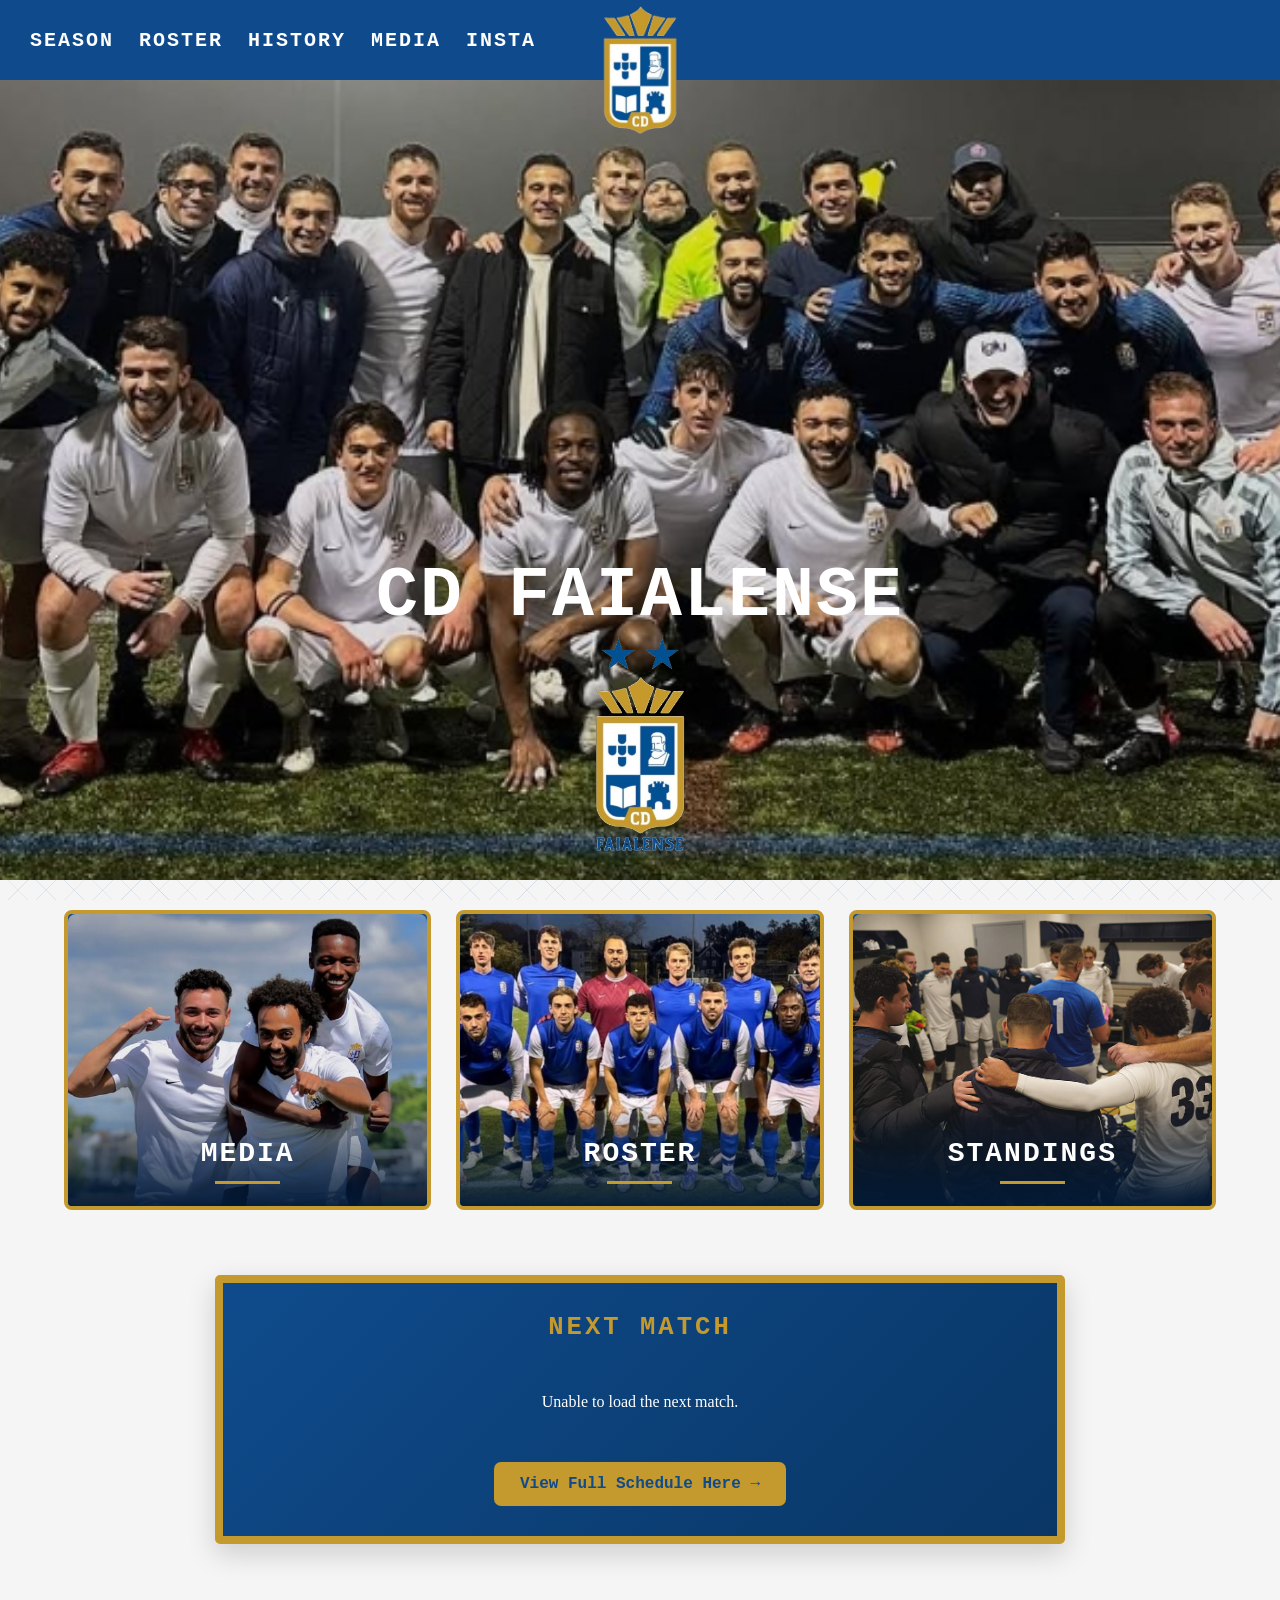
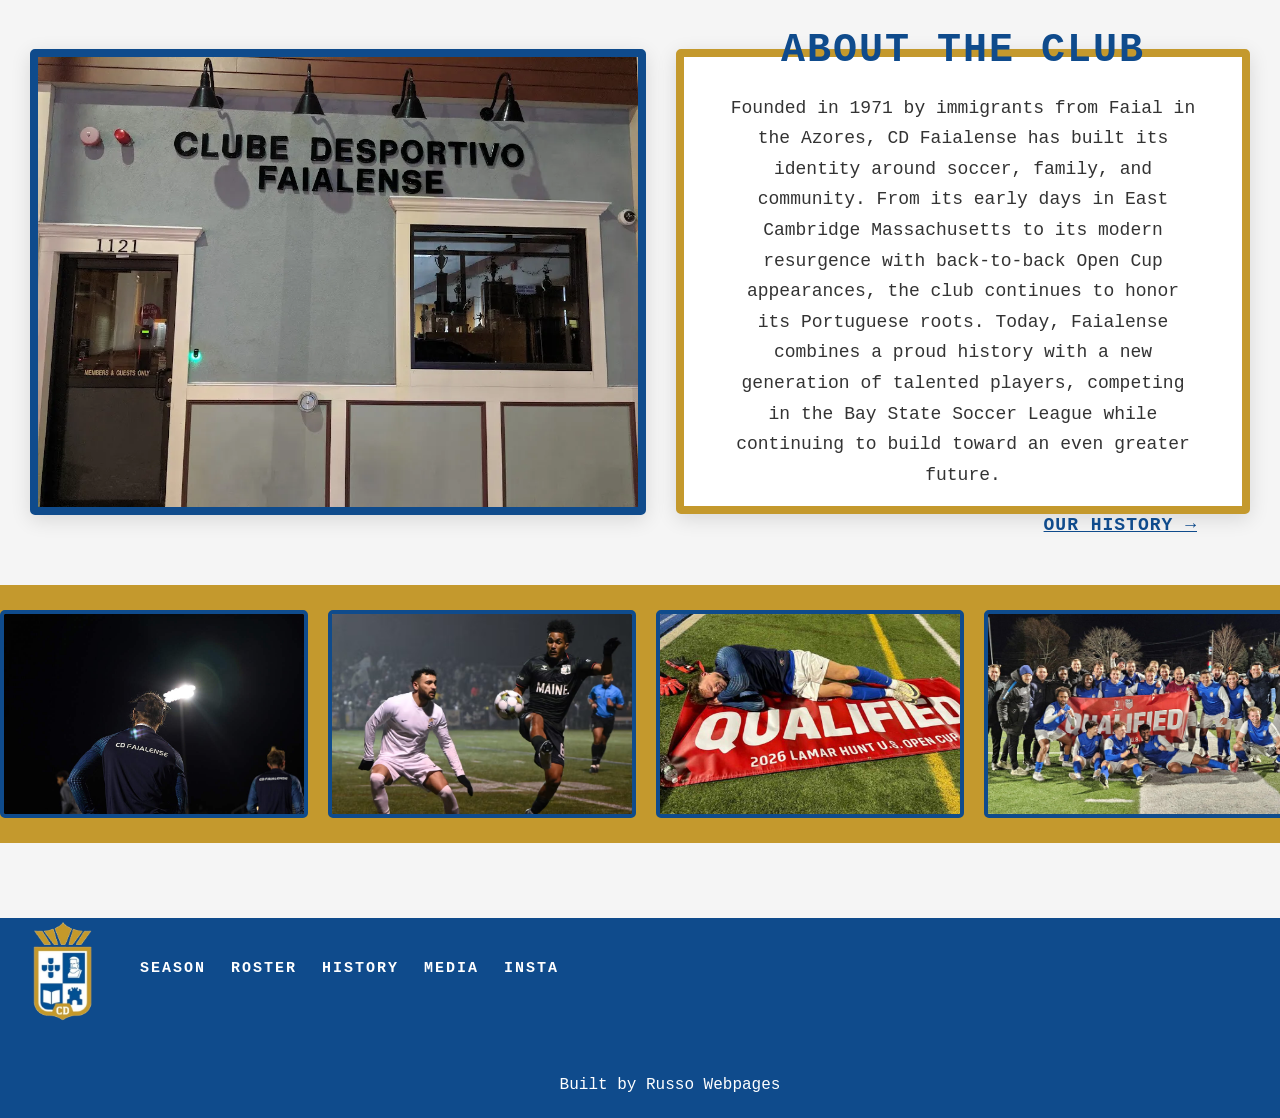
==== commit 24b1265f: "added update to make it so on google it shows up as just "CD Faialense" on the search Page" ====
--- a/index.html
+++ b/index.html
@@ -1,10 +1,20 @@
 <!DOCTYPE html>
 <html>
 <head>
+	<title>Homepage | CD Faialense</title>
 	<link rel="Stylesheet" href="style.css">
 	<link rel="icon" type="image/png" href="images/CD-Faialense-tab-logo.png">
 	<script src="script.js" defer></script>
-	<title>Homepage | CD Faialense</title>
+	<meta property="og:site_name" content="CD Faialense">
+	<script type="application/ld+json">
+		{
+		"@context": "https://schema.org",
+		"@type": "WebSite",
+		"name": "Clube Desportivo Faialense",
+		"alternateName": "CD Faialense",
+		"url": "https://cd-faialense.github.io/"
+		}
+	</script>
 </head>
 
 <body>
@@ -16,7 +26,7 @@
 		<img src="images/team-photo-front-page.png" alt="team-photo-front-page">
 
 		<div class="hero-content">
-			<a href="#about" class="club-name">Clube Desportivo Faialense</a>
+			<a href="#about" class="club-name">CD Faialense</a>
 			<img class="team-logo" src="images/CD-Faialense-logo.png" alt="CD Faialense logo">
 		</div>
 	</section>
@@ -25,21 +35,21 @@
 	<section class="main-navigation">
 
 		<a href="media.html" class="nav-card">
-			<img src="carousel-images/photo-6.png" alt="CD Faialense match action">
+			<img src="carousel-images/photo-6.png" alt="">
 			<div class="nav-card-title">
 				<h2>MEDIA</h2>
 			</div>
 		</a>
 
 		<a href="roster.html" class="nav-card">
-			<img src="images/team-photo-2026.jpeg" alt="CD Faialense team">
+			<img src="images/team-photo-2026.jpeg" alt="">
 			<div class="nav-card-title">
 				<h2>ROSTER</h2>
 			</div>
 		</a>
 
 		<a href="standings.html" class="nav-card">
-			<img src="images/wbur-image.png" alt="Soccer ball on the pitch">
+			<img src="images/wbur-image.png" alt="">
 			<div class="nav-card-title">
 				<h2>STANDINGS</h2>
 			</div>
--- a/style.css
+++ b/style.css
@@ -47,14 +47,60 @@
 }
 
 
+/* Center logo badge */
+.brand-badge {
+    position: absolute;
+    top: 0;
+    left: 50%;
+    transform: translateX(-50%) ;
+
+    width: 60px;
+    height: 140px;
+
+    /*background: #0f4b8c;
+    border-radius: 0 0 100px 100px;*/
+
+    display: flex;
+    justify-content: center;
+    align-items: center;
+
+    transition: width 0.4s ease,
+                height 0.4s ease,
+                border-radius 0.4s ease;
+                
+
+    z-index: 1;
+}
+
 /* Logo */
-
-header img {
-    width: 65px;
-    height: 100px;
+.brand-logo{
+    display: flex;
+    align-items: center;
+    justify-content: center;
+}
+
+.brand-logo img {
+    width: 130px;
+    height: 130px;
+    object-fit: contain;
+
+    transition: width 0.4s ease,
+                height 0.4s ease,
+                transform 0.4s ease;
+}
+
+/* Keep navbar links above the badge */
+.main-nav,
+.nav-right {
     position: relative;
-    margin-top: 30px;
-    margin-right: 20px;
+    z-index: 2;
+}
+
+
+header.scrolled .brand-logo img {
+    width: 70px;
+    height: 70px;
+    transform: translateY(-30px);
 }
 
 
@@ -177,7 +223,7 @@
 }
 
 .team-logo {
-    width: 120px !important;
+    width: 100px !important;
     height: auto !important;
     object-fit: contain !important;
 }
@@ -301,6 +347,7 @@
     margin: 0;
 
     color: white;
+    font-family: Rockwell, "Courier New", serif;
     font-size: 28px;
     letter-spacing: 2px;
     font-weight: bold;
@@ -363,6 +410,7 @@
 .about-box {
     width: 50%;
     max-width: 600px;
+    max-height: 465px;
     box-sizing: border-box;
 
     background-color: white;
@@ -375,6 +423,7 @@
     box-shadow: 0 5px 20px rgba(0, 0, 0, 0.12);
 
     text-align: center;
+    font-family: Rockwell, "Courier New", serif;
 
     display: flex;
     flex-direction: column;
@@ -472,6 +521,7 @@
     gap: 24px;
     flex-wrap: wrap;
     color: white;
+    font-family: Rockwell, "Courier New", serif;
     font-size: 1rem;
     margin-top: 30px;
     margin-bottom: 30px;
@@ -790,10 +840,12 @@
 
 .featured-news-card h3 {
     font-size: 32px;
+    font-family: Rockwell, "Courier New", serif;
 }
 
 .news-content p:not(.news-source) {
-    color: #555;
+    color: black;
+    font-family: Rockwell, "Courier New", serif;
     font-size: 17px;
     line-height: 1.6;
     margin: 0 0 20px 0;
@@ -886,7 +938,8 @@
 }
 
 .video-card p {
-    color: #1e1e1e;
+    color: black;
+    font-family: Rockwell, "Courier New", serif;
     margin: 0;
 }
 
@@ -1210,6 +1263,7 @@
 
     border: 1px solid #ddd;
     border-radius: 10px;
+    font-family: Rockwell, "Courier New", serif;
 
     box-shadow: 0 4px 12px rgba(0, 0, 0, 0.12);
 
@@ -1367,7 +1421,7 @@
 /* History Page */
 
 .history-page {
-    margin-top: 80px;
+    margin-top: 140px;
     min-height: 700px;
 }
 
@@ -1445,6 +1499,7 @@
     color: white;
     text-align: center;
     padding: 25px 10px 10px;
+    font-family: Rockwell, "Courier New", serif;
 }
 
 #history-description {
@@ -1551,7 +1606,8 @@
 
 .schedule-subtitle {
     text-align: center;
-    color: #555;
+    color:#c4992d;
+    font-family: Rockwell, "Courier New", serif;
     font-size: 20px;
     margin: 10px 0 50px 0;
 }
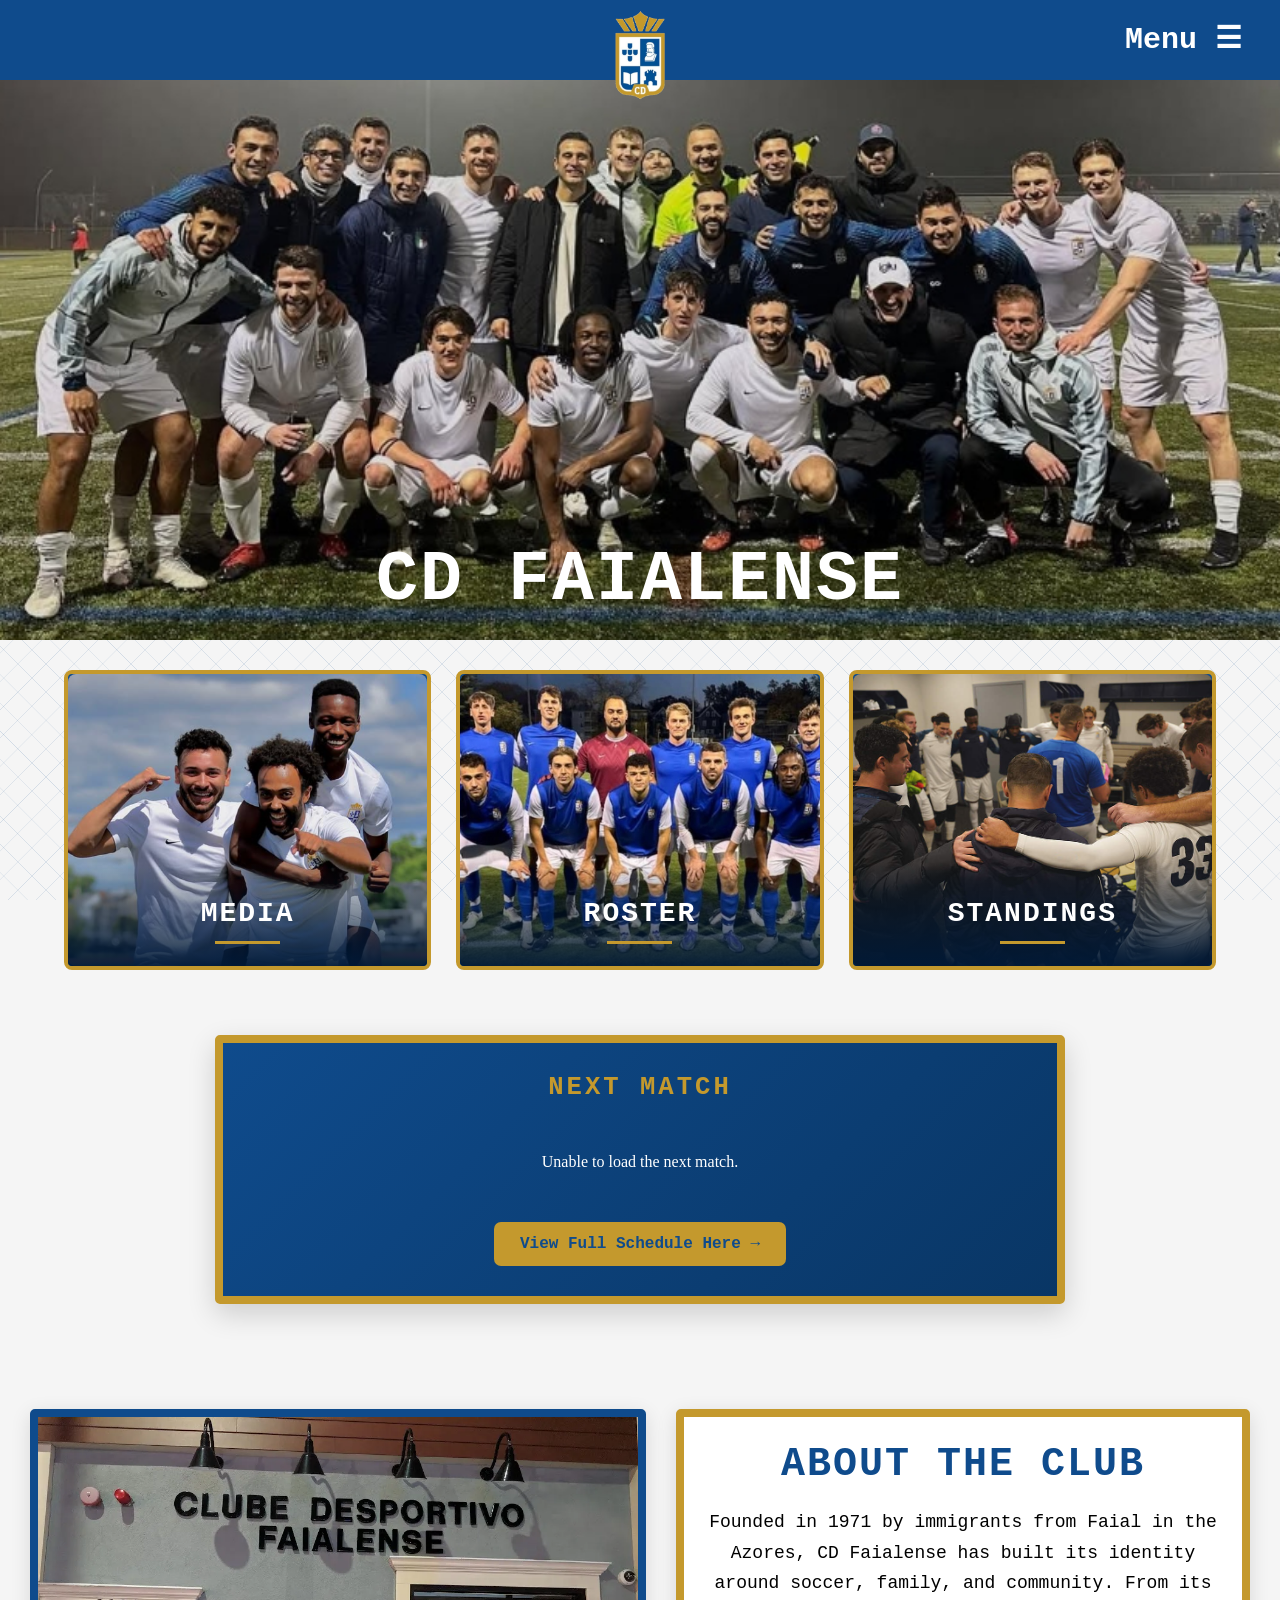
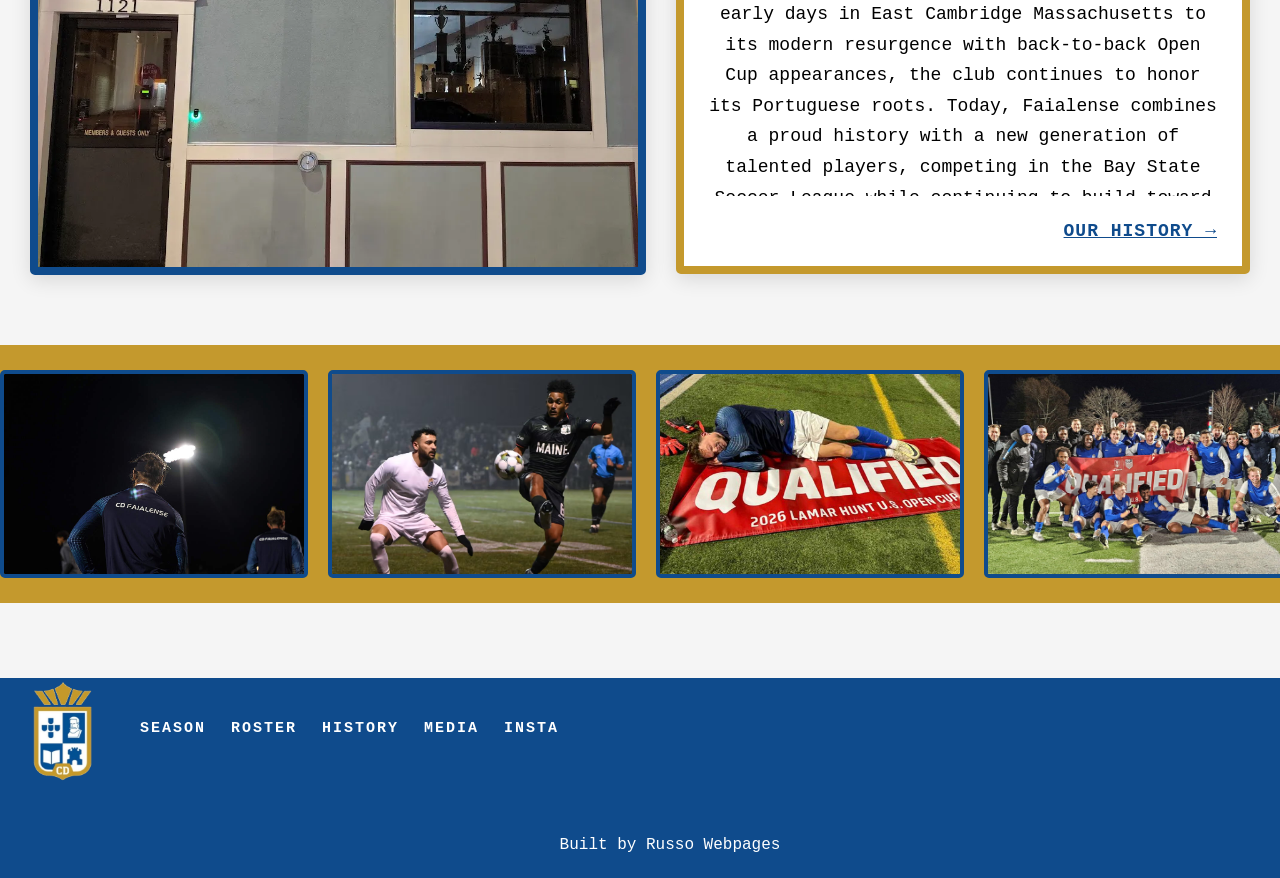
==== commit 9daa8fe8: "more mobile changes for the homepage" ====
--- a/index.html
+++ b/index.html
@@ -27,7 +27,6 @@
 
 		<div class="hero-content">
 			<a href="#about" class="club-name">CD Faialense</a>
-			<img class="team-logo" src="images/CD-Faialense-logo.png" alt="CD Faialense logo">
 		</div>
 	</section>
 
--- a/style.css
+++ b/style.css
@@ -57,9 +57,6 @@
     width: 60px;
     height: 140px;
 
-    /*background: #0f4b8c;
-    border-radius: 0 0 100px 100px;*/
-
     display: flex;
     justify-content: center;
     align-items: center;
@@ -118,6 +115,83 @@
     color: white;
     text-decoration: none;
     transition: color 0.15s;
+}
+
+/* Mobile navigation */
+.menu-toggle,
+.mobile-menu {
+    display: none;
+}
+
+@media(max-width: 1340px){
+    header > nav{
+        display: none;
+    }
+
+    /* Three-line button */
+    header .menu-toggle {
+        display: block;
+        margin-left: auto;
+        padding: 8px;
+        background: transparent;
+        border: none;
+        color: white;
+        font-size: 30px;
+        font-weight: 800;
+        font-family: Rockwell, "Courier New", serif;
+        line-height: 1;
+        cursor: pointer;
+        position: relative;
+        z-index: 1002;
+    }
+
+    /* Dropdown menu is hidden until clicked */
+    header .mobile-menu {
+        display: none;
+        position: absolute;
+        top: 100%;
+        right: 0;
+        width: 210px;
+        padding: 8px 0;
+        background: white;
+        flex-direction: column;
+        box-shadow: 0 5px 12px rgba(0, 0, 0, 0.35);
+        z-index: 1001;
+    }
+
+    header .mobile-menu.active {
+        display: flex;
+    }
+
+    header .mobile-menu > a {
+        display: block;
+        padding: 10px 20px;
+        font-family: Rockwell, "Courier New", serif;
+        color: #c4992d;
+        font-size: 16px;
+        font-weight: 900;
+        text-transform: uppercase;
+        text-decoration: none;
+
+        transition: color 0.2s ease;
+    }
+
+    header .mobile-menu a :hover{
+        color: #a88221;
+        background-color: #0f4b8c;
+    }
+
+    .brand-logo img {
+        width: 90px;
+        height: 90px;
+        object-fit: contain;
+
+        transform: translateY(-15px);
+
+        transition: width 0.4s ease,
+                    height 0.4s ease,
+                    transform 0.4s ease;
+    }
 }
 
 nav a:hover {
@@ -191,7 +265,6 @@
 
 .hero > img {
     width: 100%;
-    height: 800px;
     object-fit: cover;
     display: block;
 }
@@ -200,10 +273,10 @@
     position: absolute;
 
     bottom: 20px;
-    left: 0;
     width: 100%;
     text-align: center;
 }
+
 
 .hero .club-name {
     font-size: 70px;
@@ -222,11 +295,6 @@
     color: #c4992d;
 }
 
-.team-logo {
-    width: 100px !important;
-    height: auto !important;
-    object-fit: contain !important;
-}
 
 
 /* Text */
@@ -379,6 +447,11 @@
     .nav-card {
         height: 250px;
     }
+
+    .hero .club-name{
+        font-size: 40px;
+    }
+
 }
 
 
@@ -410,12 +483,12 @@
 .about-box {
     width: 50%;
     max-width: 600px;
-    max-height: 465px;
+    height: 465px;
     box-sizing: border-box;
 
     background-color: white;
 
-    padding: 45px;
+    padding: 25px;
 
     border: 8px solid #c4992d;
     border-radius: 5px;
@@ -446,12 +519,42 @@
 
 /* About Club Paragraph */
 .about-box p {
-    color: #333;
+    color: black;
+    max-height: 420px;
+    overflow-y: auto;
+    overflow-x: hidden;
+    scrollbar-width: thin;
+    scrollbar-color: #c4992d #e5e5e5;
 
     font-size: 18px;
     line-height: 1.7;
 
     margin: 0;
+}
+
+.about-box::-webkit-scrollbar {
+    width: 8px;
+}
+
+.about-box::-webkit-scrollbar-track {
+    background: #e5e5e5;
+    border-radius: 8px;
+}
+
+.about-box::-webkit-scrollbar-thumb {
+    background: #c4992d;
+    border-radius: 8px;
+}
+
+@media (max-width: 800px){
+
+    .about-box h2{
+        font-size: 25px
+    }
+
+    .about-box p{
+        font-size: 15px;
+    }
 }
 
 /* Our History Link */
@@ -1144,7 +1247,7 @@
 
 .roster-page {
     max-width: 1500px;
-    margin: 80px auto 0;
+    margin: 100px auto 0;
     padding: 50px 30px 90px;
     min-height: 700px;
     box-sizing: border-box;
@@ -1500,6 +1603,9 @@
     text-align: center;
     padding: 25px 10px 10px;
     font-family: Rockwell, "Courier New", serif;
+    max-height: 350px;
+    overflow-y: auto;
+    overflow-x: hidden;
 }
 
 #history-description {
@@ -1549,7 +1655,7 @@
 
 /* Mobile layout */
 
-@media (max-width: 600px) {
+@media (max-width: 1000px) {
     .history-page {
         padding: 45px 12px 60px;
     }
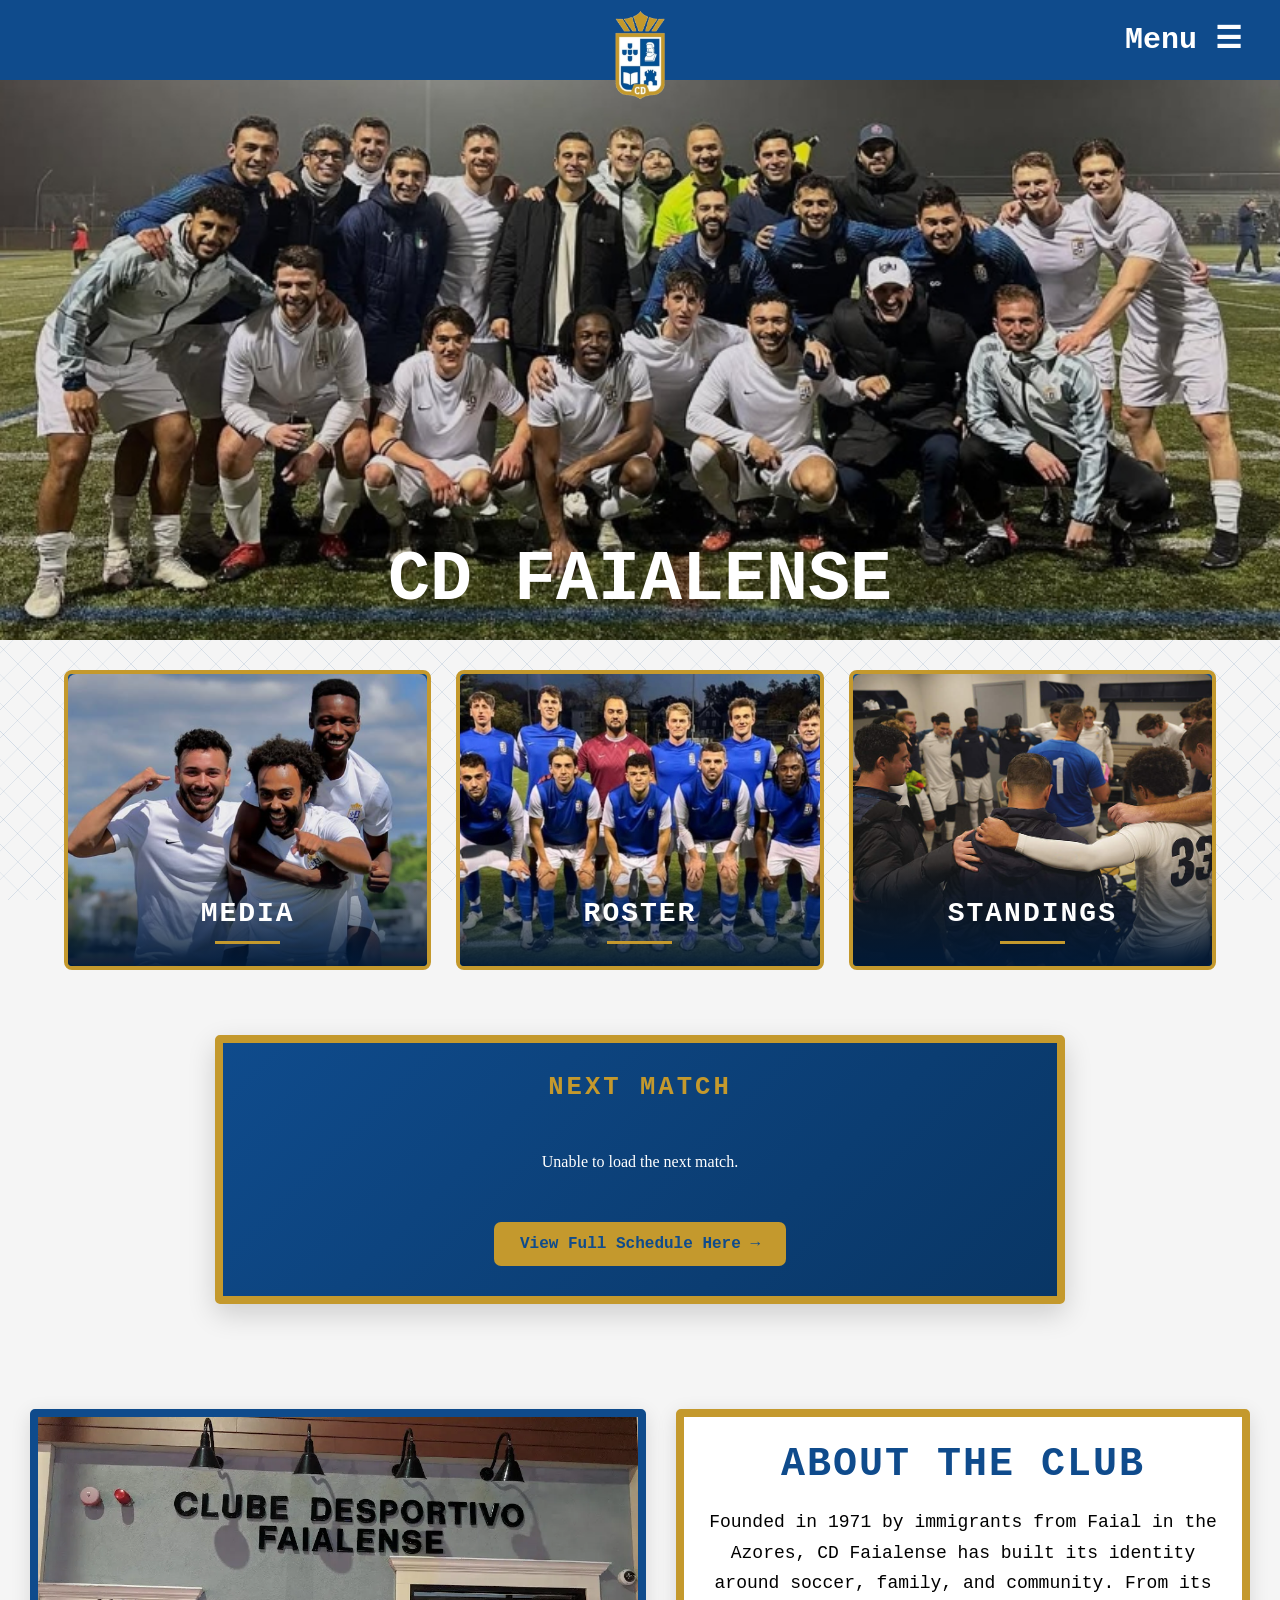
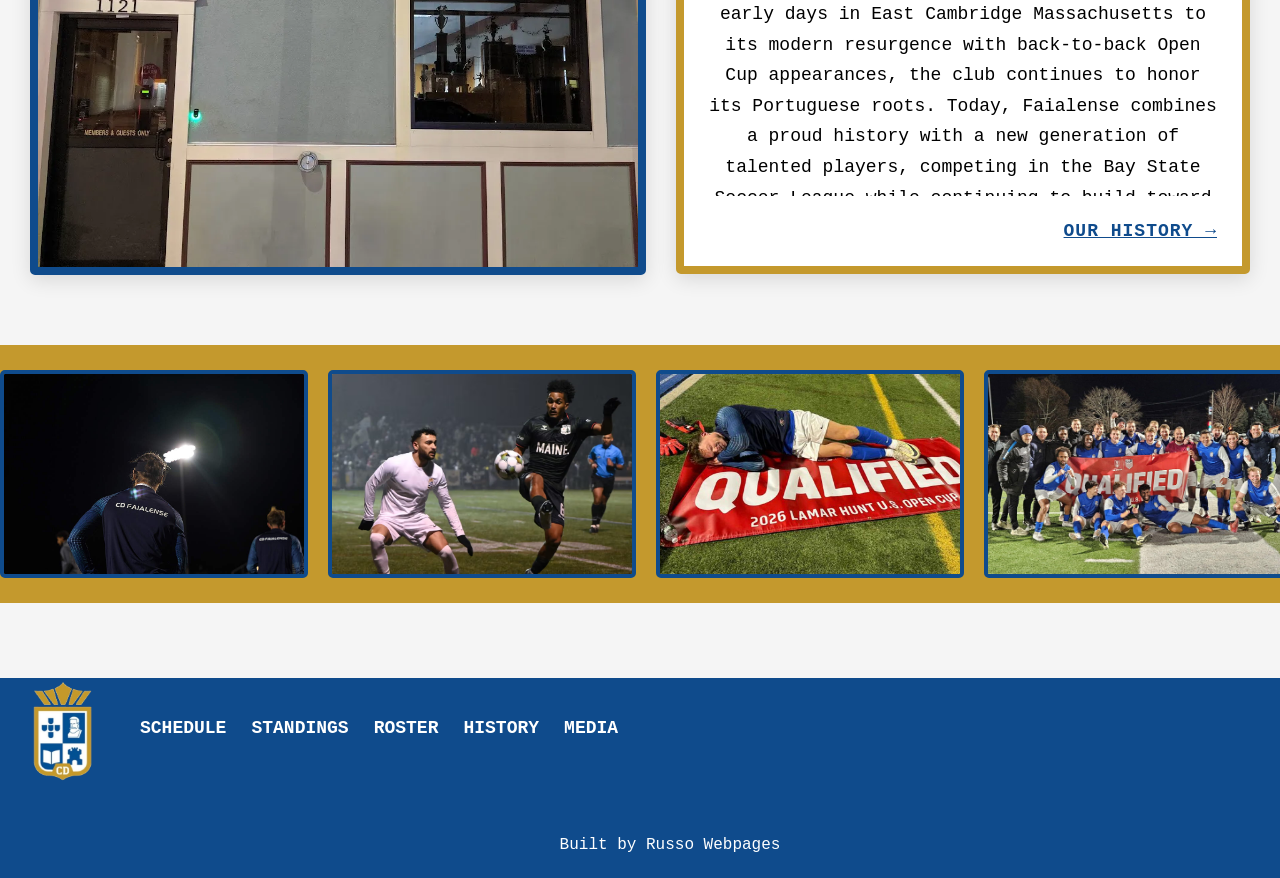
==== commit 263bb26a: "updated nav bar" ====
--- a/index.html
+++ b/index.html
@@ -4,6 +4,7 @@
 	<title>Homepage | CD Faialense</title>
 	<link rel="Stylesheet" href="style.css">
 	<link rel="icon" type="image/png" href="images/CD-Faialense-tab-logo.png">
+	<link rel="stylesheet" href="https://cdnjs.cloudflare.com/ajax/libs/font-awesome/6.7.2/css/all.min.css">
 	<script src="script.js" defer></script>
 	<meta property="og:site_name" content="CD Faialense">
 	<script type="application/ld+json">
--- a/style.css
+++ b/style.css
@@ -124,7 +124,7 @@
 }
 
 @media(max-width: 1340px){
-    header > nav{
+    header > nav, header > .nav-right{
         display: none;
     }
 
@@ -215,44 +215,15 @@
     text-transform: uppercase;
 }
 
-/* Dropdown for Season */
-
-.dropdown{
-    position: relative;
-}
-
-.dropdown-content {
-    display: none;
-    position: absolute;
-    top: 100%;
-
-    min-width: 180px;
-    background-color: white;
-    box-shadow: 0 4px 10px rgba(0, 0, 0, 0.15);
-}
-
-/* Dropdown links */
-.dropdown-content a {
-    display: block;
-    padding: 15px;
-    font-family: Rockwell, "Courier New", serif;
-    font-weight: 900;
-    text-transform: uppercase;
+.social-icon {
+    color: white;
+    font-size: 30px;
     text-decoration: none;
-    color: black;
-    font-size: 16px;
-    transition: color 0.20s;
-}
-
-.dropdown-content a:hover {
-    color:#c4992d;
-    background-color: #f5f5f5;
-}
-
-/* Show menu on hover or keyboard focus */
-.dropdown:hover .dropdown-content,
-.dropdown:focus-within .dropdown-content {
-    display: block;
+    transition: color 0.2s ease;
+}
+
+.social-icon:hover {
+    color: #a88221;
 }
 
 
@@ -307,7 +278,7 @@
 .club-name {
     font-family: Rockwell, "Courier New", serif;
     font-weight: 900;
-    letter-spacing: 2px;
+    font-size: 18px;
     text-transform: uppercase;
 }
 
@@ -419,6 +390,13 @@
     font-size: 28px;
     letter-spacing: 2px;
     font-weight: bold;
+}
+
+.nav-right {
+    display: flex;
+    align-items: center;
+    gap: 50px;
+    margin-left: auto;
 }
 
 /* Gold Underline */
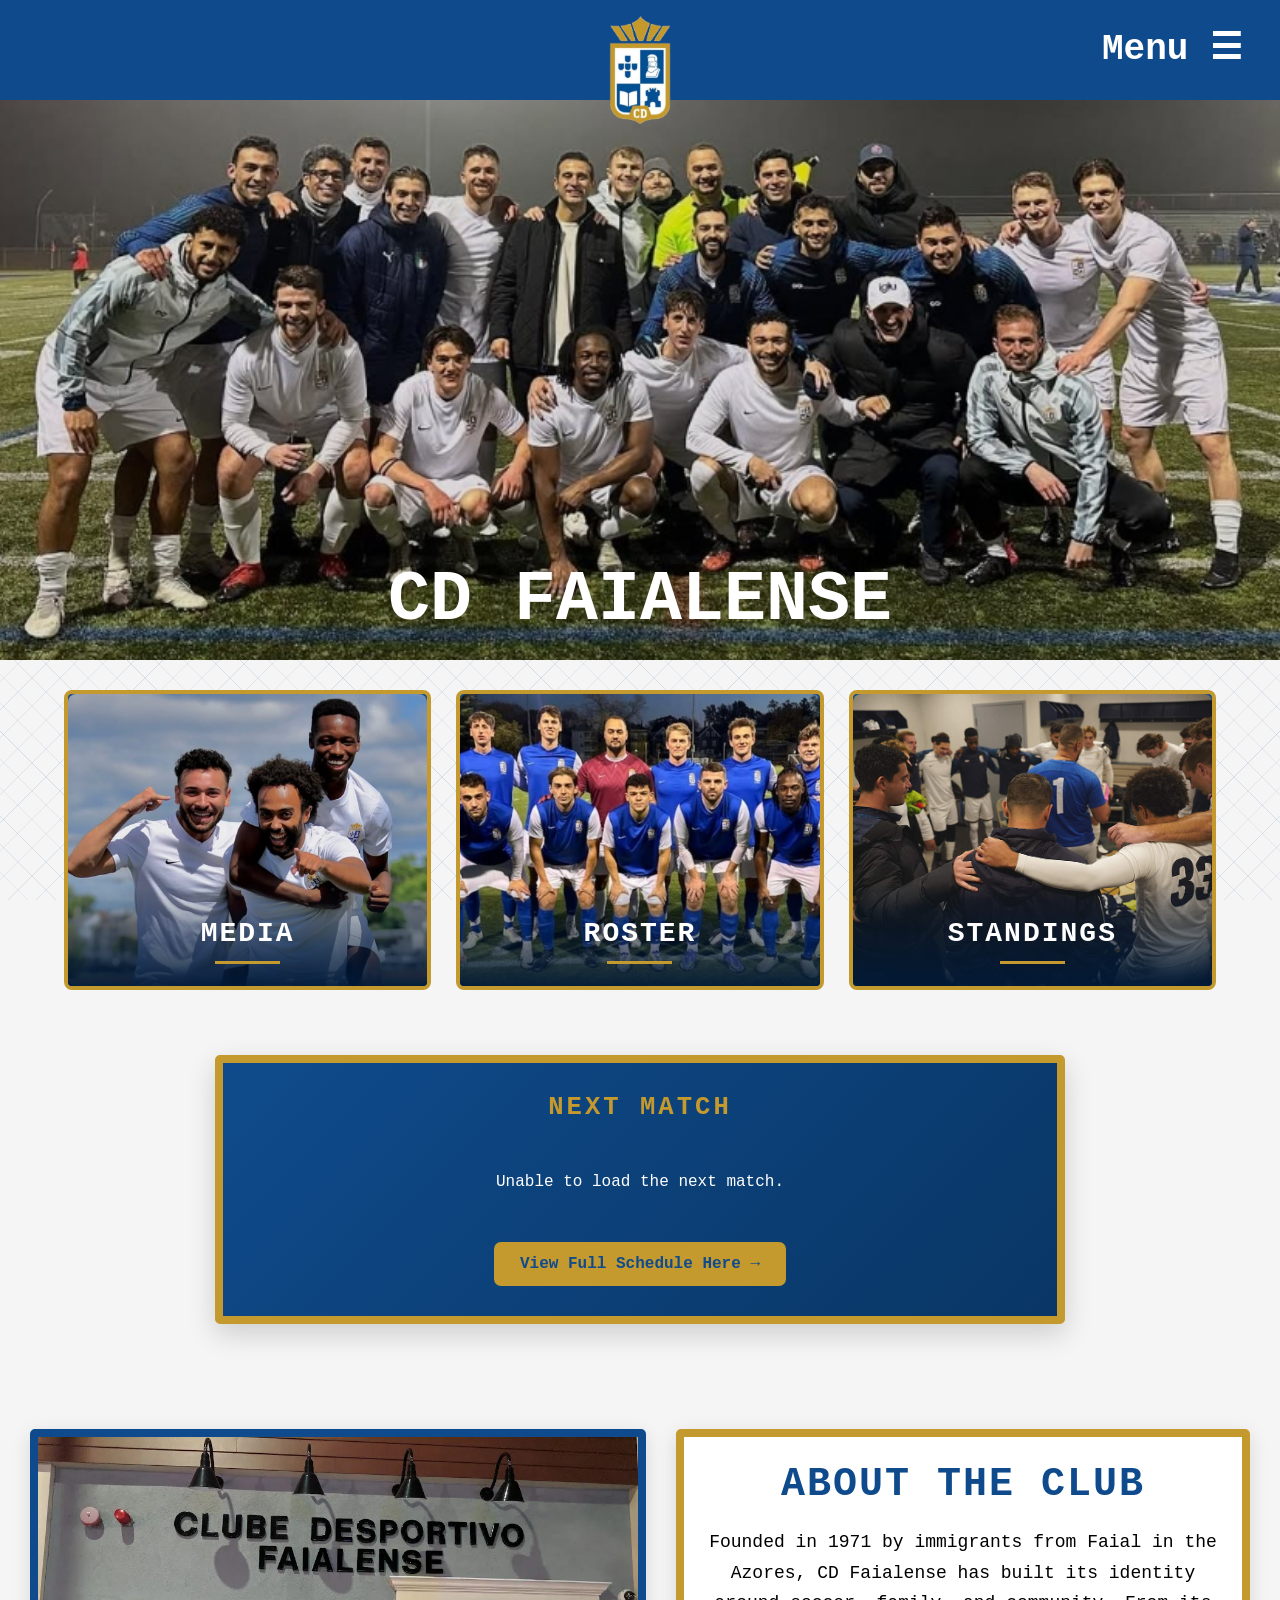
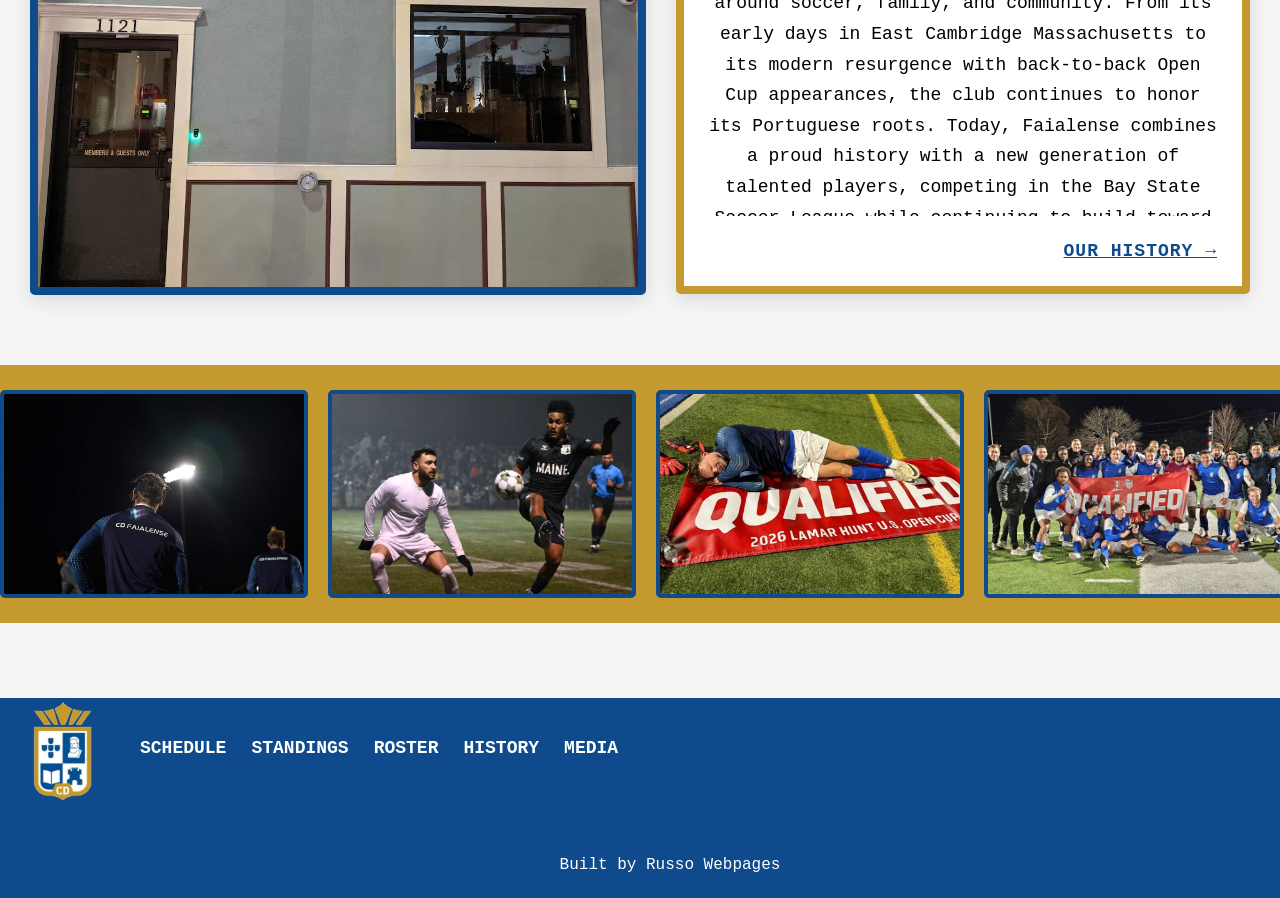
==== commit 3b6b8e96: "testing header stuff." ====
--- a/index.html
+++ b/index.html
@@ -3,6 +3,7 @@
 <head>
 	<title>Homepage | CD Faialense</title>
 	<link rel="Stylesheet" href="style.css">
+	<meta name="viewport" content="width=device-width, initial-scale=1.0">
 	<link rel="icon" type="image/png" href="images/CD-Faialense-tab-logo.png">
 	<link rel="stylesheet" href="https://cdnjs.cloudflare.com/ajax/libs/font-awesome/6.7.2/css/all.min.css">
 	<script src="script.js" defer></script>
--- a/style.css
+++ b/style.css
@@ -146,39 +146,114 @@
     }
 
     /* Dropdown menu is hidden until clicked */
+
+    
+    /* Full-screen slide-in navigation panel */
     header .mobile-menu {
-        display: none;
-        position: absolute;
-        top: 100%;
+        display: flex;
+        position: fixed;
+        top: 0;
         right: 0;
-        width: 210px;
-        padding: 8px 0;
-        background: white;
+
+        width: 80vw;
+        height: 100vh;
+        height: 100dvh;
+
+        box-sizing: border-box;
+        padding: 0 25px;
+
+        background: #0f4b8c;
         flex-direction: column;
-        box-shadow: 0 5px 12px rgba(0, 0, 0, 0.35);
+        justify-content: center;
+        align-items: center;
+        gap: 24px;
+
+        box-shadow: -8px 0 30px rgba(0, 0, 0, 0.25);
         z-index: 1001;
-    }
-
+
+        transform: translateX(100%);
+        visibility: hidden;
+        pointer-events: none;
+
+        transition:
+            transform 0.45s ease,
+            visibility 0s linear 0.45s;
+    }
+
+    /* Open panel */
     header .mobile-menu.active {
-        display: flex;
-    }
-
+        transform: translateX(0);
+        visibility: visible;
+        pointer-events: auto;
+
+        transition:
+            transform 0.45s ease,
+            visibility 0s;
+    }
+
+    /* Individual navigation links */
     header .mobile-menu > a {
         display: block;
-        padding: 10px 20px;
+        padding: 8px 12px;
+
         font-family: Rockwell, "Courier New", serif;
-        color: #c4992d;
-        font-size: 16px;
+        color: white;
+        font-size: clamp(20px, 4vw, 28px);
         font-weight: 900;
+        letter-spacing: 2px;
         text-transform: uppercase;
         text-decoration: none;
-
-        transition: color 0.2s ease;
-    }
-
-    header .mobile-menu a :hover{
+        text-align: center;
+        transition: 0.2s ease;
+
+        opacity: 0;
+        transform: translateX(45px);
+    }
+
+    /* Links slide in one at a time */
+    header .mobile-menu.active > a {
+        animation: menuLinkIn 0.45s ease forwards;
+    }
+
+    header .mobile-menu.active > a:nth-child(1) {
+        animation-delay: 0.15s;
+    }
+
+    header .mobile-menu.active > a:nth-child(2) {
+        animation-delay: 0.25s;
+    }
+
+    header .mobile-menu.active > a:nth-child(3) {
+        animation-delay: 0.35s;
+    }
+
+    header .mobile-menu.active > a:nth-child(4) {
+        animation-delay: 0.45s;
+    }
+
+    header .mobile-menu.active > a:nth-child(5) {
+        animation-delay: 0.55s;
+    }
+
+    header .mobile-menu.active > a:nth-child(6) {
+        animation-delay: 0.65s;
+    }
+
+    @keyframes menuLinkIn {
+        from {
+            opacity: 0;
+            transform: translateX(45px);
+        }
+
+        to {
+            opacity: 1;
+            transform: translateX(0);
+        }
+    }
+
+    /* Hover effect */
+    header .mobile-menu > a:hover {
         color: #a88221;
-        background-color: #0f4b8c;
     }
 
     .brand-logo img {
@@ -395,7 +470,7 @@
 .nav-right {
     display: flex;
     align-items: center;
-    gap: 50px;
+    gap: 20px;
     margin-left: auto;
 }
 
@@ -563,6 +638,7 @@
     padding: 35px 20px;
     display: flex;
     justify-content: center;
+    font-family: Rockwell, "Courier New", serif;
 }
 
 .next-match-container {
@@ -691,7 +767,8 @@
 }
 
 .schedule-button:hover {
-    background: #ddb849;
+    color: #c4992d;
+    background-color: #0b2f55;
     transform: translateY(-2px);
 }
 
@@ -1107,21 +1184,21 @@
 /* Alternating Rows */
 
 .standings-table tbody tr:nth-child(even) {
-    background-color: #f4f4e4;
+    background-color: #f1ede2;
 }
 
 
 /* Hover */
 
 .standings-table tbody tr:hover {
-    background-color: #bdb8c9;
+    background-color: #dde5ee;
 }
 
 
 /* Faialense */
 
 .standings-table .faialense-row {
-    background-color: #e8f0f8;
+    background-color: #dde5ee;
     border-left: 7px solid #c4992d;
     font-weight: bold;
 }
@@ -1293,8 +1370,8 @@
 }
 
 .roster-nav a:hover {
-    background-color: #0f4b8c;
-    color: white;
+    color: #c4992d;
+    background-color: #0b2f55;
 }
 
 /* ==============================
@@ -1393,7 +1470,7 @@
 }
 
 .roster-page .player-info > p {
-    color: #777;
+    color: black;
     font-size: 14px;
     margin: 0 0 14px;
 }
@@ -1702,6 +1779,7 @@
 .schedule-section {
     max-width: 1100px;
     margin: 0 auto 60px auto;
+    font-family: Rockwell, "Courier New", serif;
 }
 
 .schedule-section h2 {
@@ -1744,12 +1822,14 @@
     display: block;
     color: #0f4b8c;
     font-weight: bold;
+    font-family: Rockwell, "Courier New", serif;
     font-size: 17px;
 }
 
 .match-date strong {
     display: block;
-    color: #555;
+    color: black;
+    font-family: Rockwell, "Courier New", serif;
     margin-top: 5px;
     font-size: 15px;
 }
@@ -1768,13 +1848,14 @@
 
 .match-info p {
     margin: 5px 0 0 0;
-    color: #333;
+    color: black;
     font-size: 18px;
 }
 
 .match-location {
     font-size: 15px !important;
-    color: #777 !important;
+    color: black;
+    font-family: Rockwell, "Courier New", serif;
 }
 
 .match-type {
@@ -1791,6 +1872,16 @@
     font-size: 25px;
     font-weight: 900;
     padding-left: 20px;
+}
+
+/* Home games */
+.match-card.home-game {
+    background-color: #dde5ee;
+}
+
+/* Away games */
+.match-card.away-game {
+    background-color: #f1ede2;
 }
 
 
@@ -1813,7 +1904,8 @@
 }
 
 .official-schedule-link:hover {
-    background-color: #c4992d;
+    color: #c4992d;
+    background-color: #0b2f55;
 }
 
 .match-score {
@@ -1822,4 +1914,47 @@
     font-size: 25px !important;
     font-weight: 900;
     margin: 8px 0 0 0 !important;
+}
+
+/* CONSISTENT MOBILE HEADER */
+
+@media (max-width: 1340px) {
+
+    /* Header */
+    header {
+        height: 100px;
+        min-height: 100px;
+    }
+
+    /* Center Logo */
+    header .brand-badge {
+        height: 160px;
+    }
+
+    header .brand-logo img {
+        width: 110px;
+        height: 110px;
+        object-fit: contain;
+        transform: translateY(-10px);
+    }
+
+    header.scrolled .brand-logo img {
+        width: 80px;
+        height: 80px;
+        transform: translateY(-30px);
+    }
+
+    /* Menu Button */
+    header .menu-toggle {
+        font-size: 36px;
+    }
+
+    /* Adjust Page Position Below Header */
+    .hero,
+    .media-page,
+    .standings-page,
+    .schedule-page {
+        margin-top: 100px;
+    }
+
 }
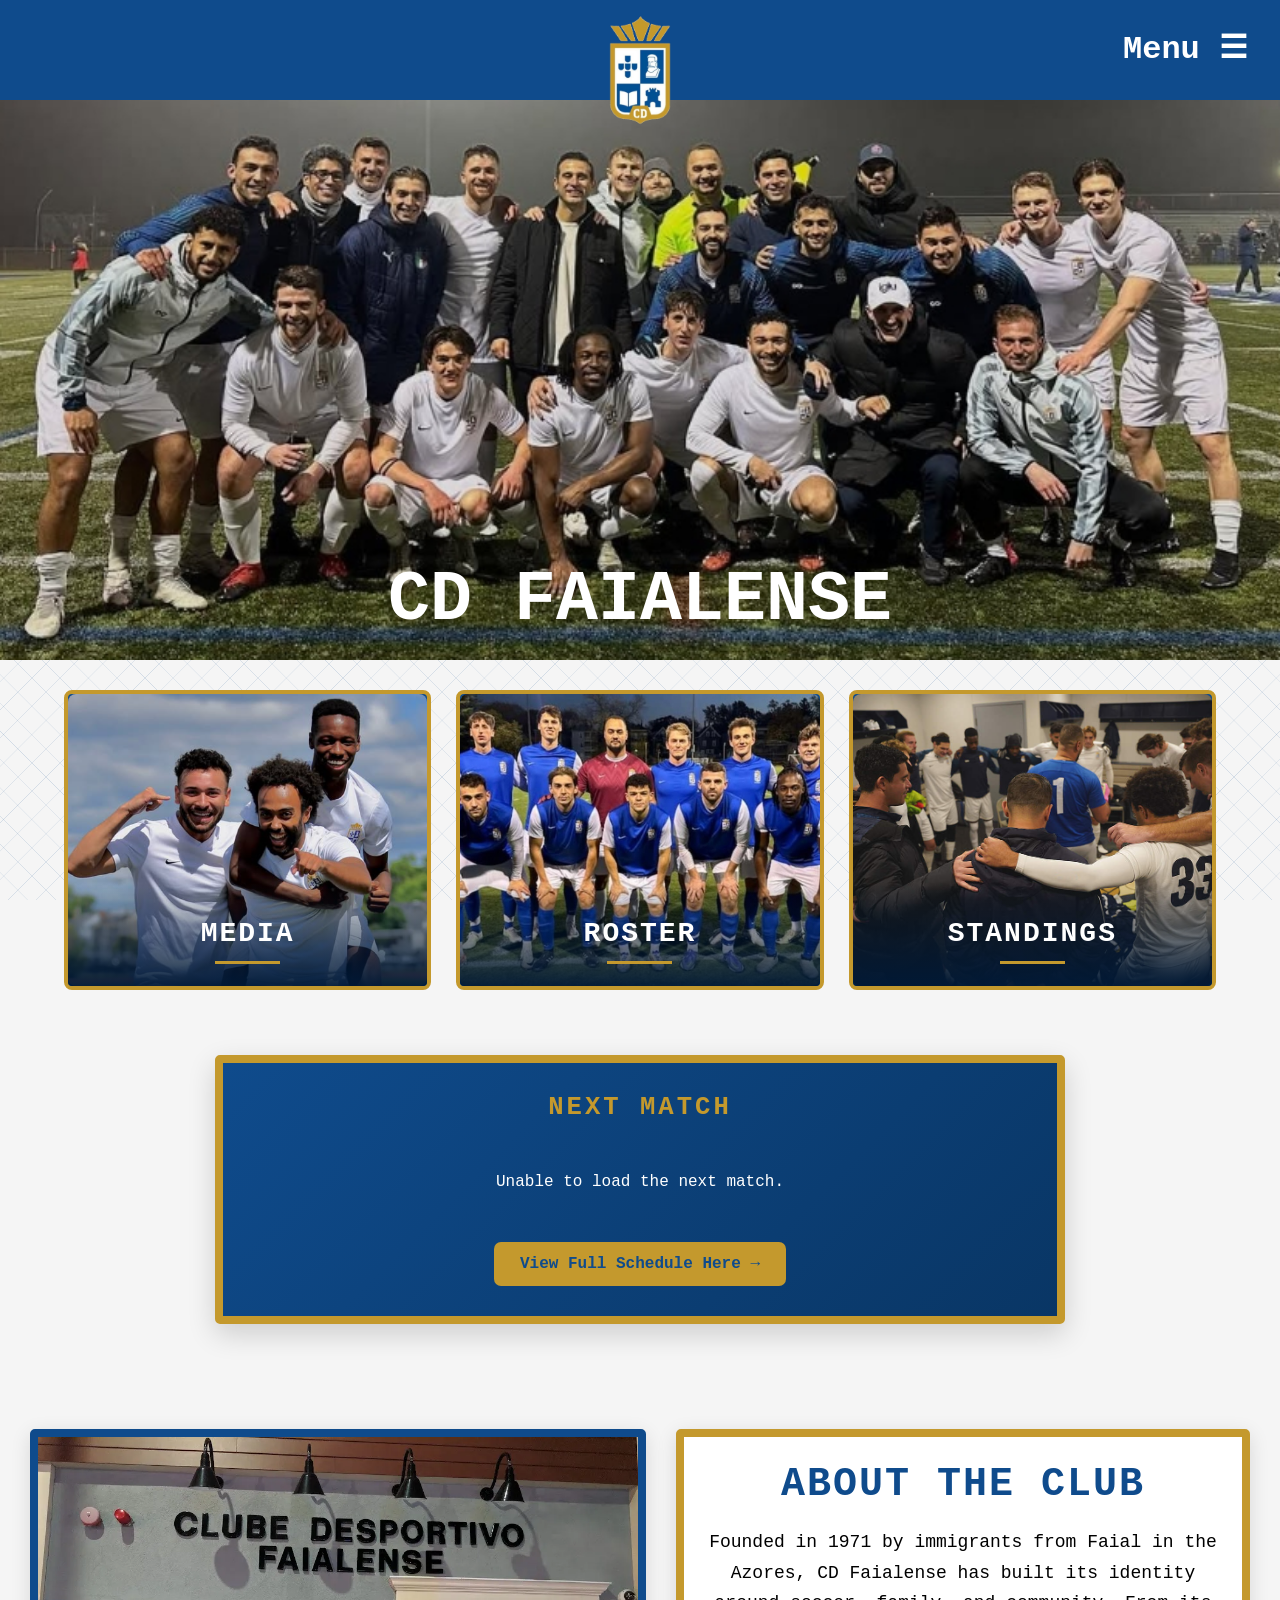
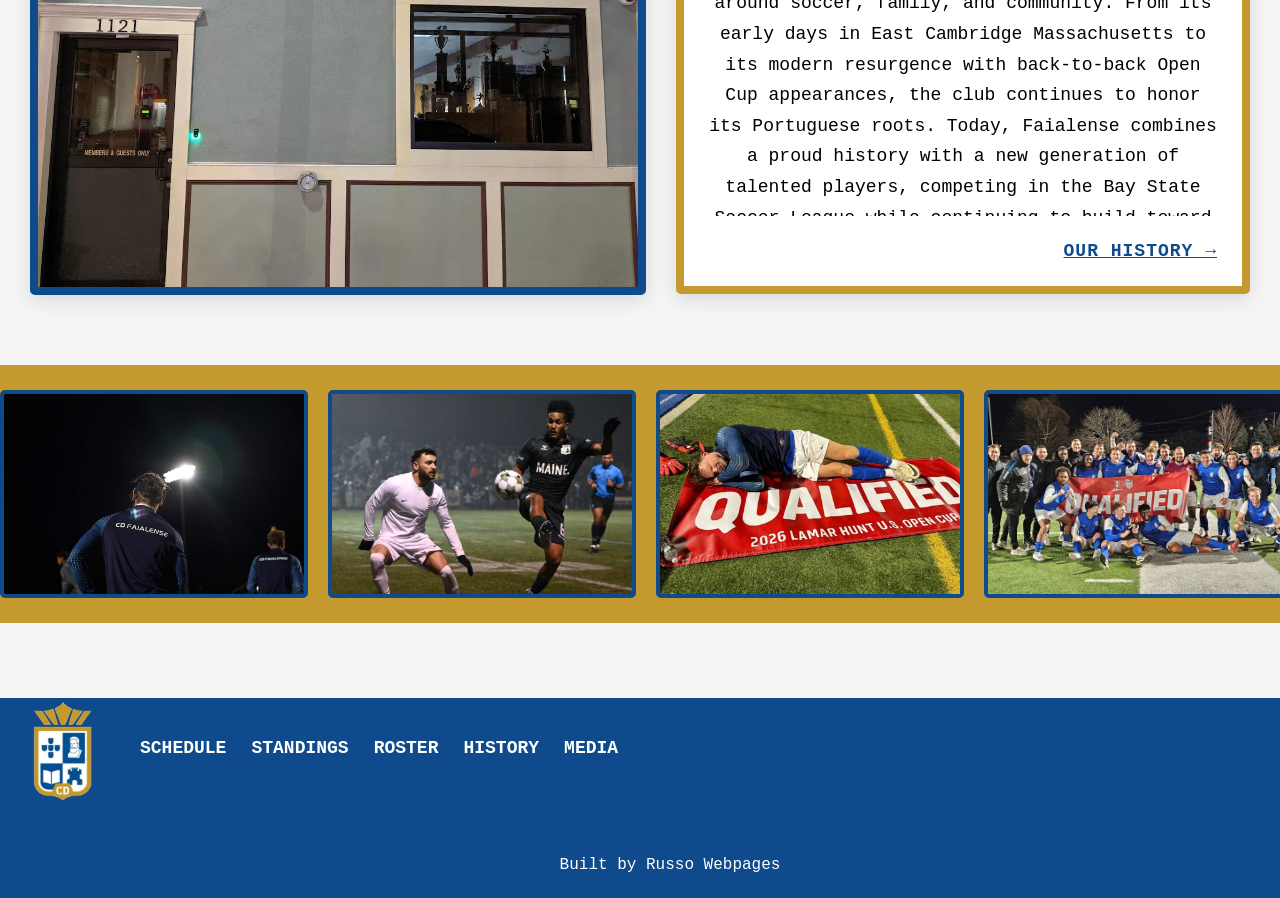
==== commit 235ca2b8: "put it back since it didn't work and tried to do something else" ====
--- a/index.html
+++ b/index.html
@@ -3,7 +3,6 @@
 <head>
 	<title>Homepage | CD Faialense</title>
 	<link rel="Stylesheet" href="style.css">
-	<meta name="viewport" content="width=device-width, initial-scale=1.0">
 	<link rel="icon" type="image/png" href="images/CD-Faialense-tab-logo.png">
 	<link rel="stylesheet" href="https://cdnjs.cloudflare.com/ajax/libs/font-awesome/6.7.2/css/all.min.css">
 	<script src="script.js" defer></script>
--- a/style.css
+++ b/style.css
@@ -1916,40 +1916,48 @@
     margin: 8px 0 0 0 !important;
 }
 
-/* CONSISTENT MOBILE HEADER */
 
 @media (max-width: 1340px) {
 
-    /* Header */
+    /* Larger mobile header */
     header {
         height: 100px;
-        min-height: 100px;
-    }
-
-    /* Center Logo */
-    header .brand-badge {
-        height: 160px;
-    }
-
-    header .brand-logo img {
+        padding: 0 22px;
+    }
+
+    /* Logo positioning and size */
+    .brand-badge {
+        width: 70px;
+        height: 150px;
+    }
+
+    .brand-logo img {
         width: 110px;
         height: 110px;
         object-fit: contain;
-        transform: translateY(-10px);
-    }
-
+        transform: translateY(-5px);
+    }
+
+    /* Logo when scrolling */
     header.scrolled .brand-logo img {
         width: 80px;
         height: 80px;
-        transform: translateY(-30px);
-    }
-
-    /* Menu Button */
+        transform: translateY(-25px);
+    }
+
+    /* Larger menu button */
     header .menu-toggle {
-        font-size: 36px;
-    }
-
-    /* Adjust Page Position Below Header */
+        font-size: 32px;
+        padding: 10px;
+    }
+
+    /* Keep mobile menu full-screen relative to viewport */
+    header .mobile-menu {
+        height: 100vh;
+        height: 100dvh;
+    }
+
+    /* Push page content below the taller header */
     .hero,
     .media-page,
     .standings-page,
@@ -1957,4 +1965,12 @@
         margin-top: 100px;
     }
 
+    .roster-page {
+        margin-top: 120px;
+    }
+
+    /* History page already has additional top spacing */
+    .history-page {
+        margin-top: 140px;
+    }
 }
